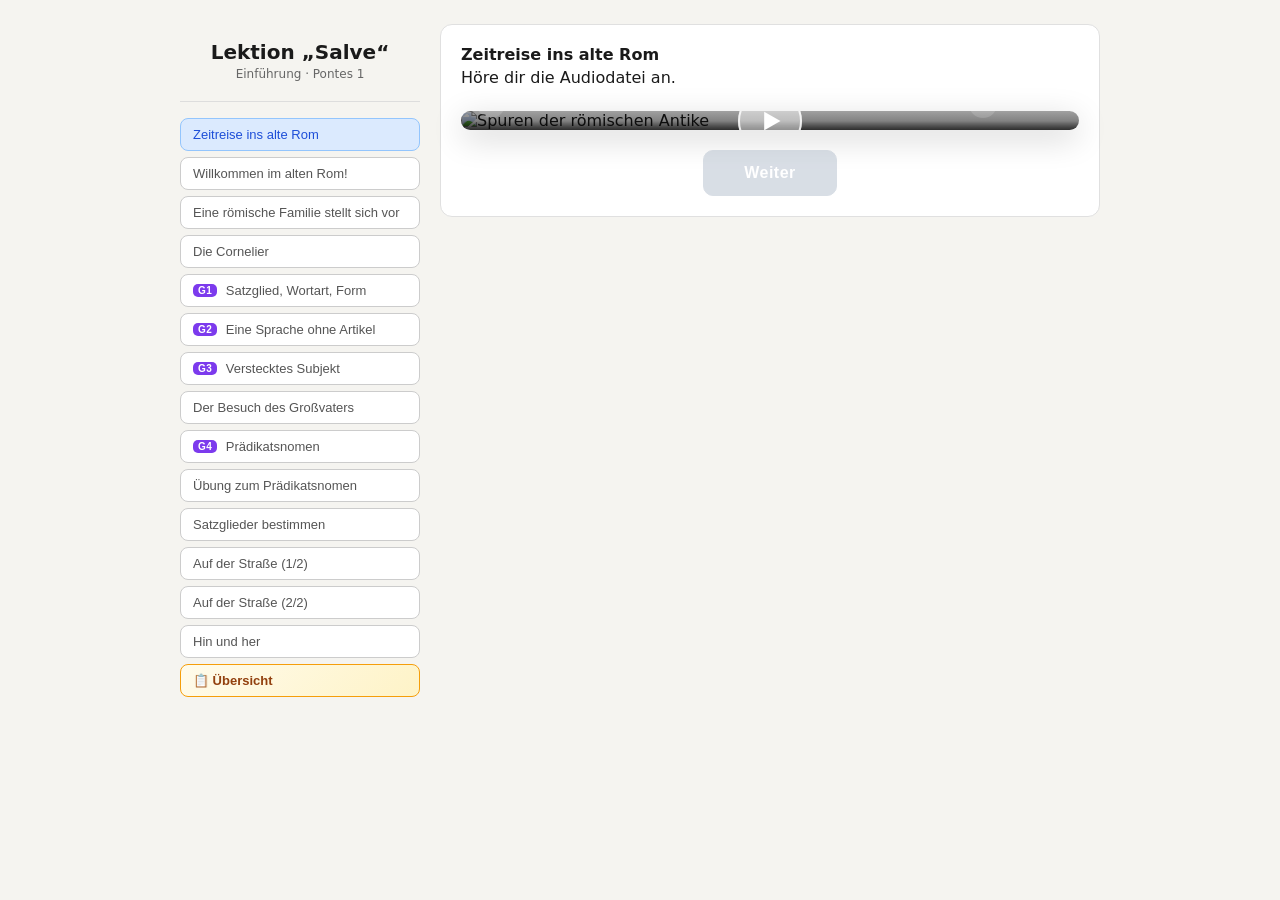
==== salve.html @ 7b096ce6 "Add files via upload" ====
<!doctype html>
<html lang="de">
  <head>
    <meta charset="utf-8" />
    <meta content="width=device-width, initial-scale=1.0" name="viewport" />
    <title>Salve — Einführung · Pontes 1</title>
    <link href="salve.css" rel="stylesheet" />
  </head>
  <body>
    <!-- Solution Popover -->
    <div class="is-0ab481" id="solution-popover">
      <span id="solution-popover-text"></span>
      <div class="is-3caed4"></div>
    </div>

    <div class="app">
      <div class="sidebar">
        <div class="sidebar-header">
          <h1>Lektion „Salve“</h1>
          <p>Einführung · Pontes 1</p>
        </div>
        <div class="nav">
          <button class="nav-btn active" id="nav-s1">
            Zeitreise ins alte Rom
          </button>
          <button class="nav-btn" id="nav-s2">Willkommen im alten Rom!</button>
          <button class="nav-btn" id="nav-s3">
            Eine römische Familie stellt sich vor
          </button>
          <button class="nav-btn" id="nav-s4">Die Cornelier</button>
          <button class="nav-btn" id="nav-s5">
            <span class="grammar-badge">G1</span> Satzglied, Wortart, Form
          </button>
          <button class="nav-btn" id="nav-s6">
            <span class="grammar-badge">G2</span> Eine Sprache ohne Artikel
          </button>
          <button class="nav-btn" id="nav-s7">
            <span class="grammar-badge">G3</span> Verstecktes Subjekt
          </button>
          <button class="nav-btn" id="nav-s8">Der Besuch des Großvaters</button>
          <button class="nav-btn" id="nav-s9">
            <span class="grammar-badge">G4</span> Prädikatsnomen
          </button>
          <button class="nav-btn" id="nav-s10">Übung zum Prädikatsnomen</button>
          <button class="nav-btn" id="nav-s11">Satzglieder bestimmen</button>
          <button class="nav-btn" id="nav-s12">Auf der Straße (1/2)</button>
          <button class="nav-btn" id="nav-s13">Auf der Straße (2/2)</button>
          <button class="nav-btn" id="nav-s14">Hin und her</button>
          <button class="nav-btn nav-btn-uebersicht" id="nav-s15">📋 Übersicht</button>
        </div>
      </div>

      <div class="main-content">
        <!-- S1: Zeitreise ins alte Rom -->
        <div class="section active" id="s1">
          <div class="task">
            <div class="task-title">Zeitreise ins alte Rom</div>
            <p class="task-instruction">Höre dir die Audiodatei an.</p>

            <!-- Hidden Audio Element -->
            <audio id="audio-s1">
              <source src="Zeitreise-ins-alte-Rom.mp3" type="audio/mpeg" />
            </audio>

            <!-- Bild mit eingebettetem Audio-Player -->
            <div
              class="s1-img-wrap"
              style="margin-bottom: 20px"
              onclick="toggleAudioS1(event)"
            >
              <img
                alt="Spuren der römischen Antike"
                src="Spuren-der-römischen-Antike.jpg"
                class="s1-img"
              />
              <!-- Centered pulsing play button -->
              <div class="s1-center-btn-wrap" id="s1-center-btn-wrap">
                <div class="s1-pulse-ring"></div>
                <div class="s1-pulse-ring s1-pulse-delay"></div>
                <button
                  class="s1-center-play-btn"
                  id="audio-play-btn-s1"
                  onclick="toggleAudioS1(event)"
                  aria-label="Abspielen"
                >
                  <svg
                    id="icon-play-s1"
                    viewBox="0 0 24 24"
                    width="28"
                    height="28"
                    fill="white"
                  >
                    <polygon points="7,4 21,12 7,20" />
                  </svg>
                  <svg
                    id="icon-pause-s1"
                    viewBox="0 0 24 24"
                    width="28"
                    height="28"
                    fill="white"
                    style="display: none"
                  >
                    <rect x="5" y="4" width="4" height="16" rx="1" />
                    <rect x="15" y="4" width="4" height="16" rx="1" />
                  </svg>
                </button>
              </div>

              <!-- Bottom progress bar (always visible) -->
              <div class="s1-overlay-player" id="audio-player-s1">
                <!-- Play/Pause -->
                <button
                  class="s1-bar-btn"
                  onclick="toggleAudioS1(event)"
                  aria-label="Play/Pause"
                >
                  <svg
                    id="icon-play-bar"
                    viewBox="0 0 24 24"
                    width="16"
                    height="16"
                    fill="white"
                  >
                    <polygon points="6,4 20,12 6,20" />
                  </svg>
                  <svg
                    id="icon-pause-bar"
                    viewBox="0 0 24 24"
                    width="16"
                    height="16"
                    fill="white"
                    style="display: none"
                  >
                    <rect x="5" y="4" width="4" height="16" rx="1" />
                    <rect x="15" y="4" width="4" height="16" rx="1" />
                  </svg>
                </button>

                <!-- Fortschrittsbalken -->
                <div
                  class="s1-progress-wrap"
                  id="audio-progress-wrap-s1"
                  onclick="seekAudioS1(event)"
                >
                  <div class="s1-progress-bar" id="audio-progress-s1"></div>
                </div>
                <div class="s1-time" id="audio-time-s1">0:00 / 0:00</div>

                <!-- Lautstärke -->
                <div class="s1-vol-wrap">
                  <button
                    class="s1-bar-btn"
                    id="s1-vol-btn"
                    onclick="s1ToggleMute(event)"
                    aria-label="Lautstärke"
                  >
                    <svg
                      id="icon-vol"
                      viewBox="0 0 24 24"
                      width="16"
                      height="16"
                      fill="white"
                    >
                      <path
                        d="M3 9v6h4l5 5V4L7 9H3zm13.5 3A4.5 4.5 0 0 0 14 7.97v8.05c1.48-.73 2.5-2.25 2.5-4.02z"
                      />
                    </svg>
                    <svg
                      id="icon-mute"
                      viewBox="0 0 24 24"
                      width="16"
                      height="16"
                      fill="white"
                      style="display: none"
                    >
                      <path
                        d="M16.5 12A4.5 4.5 0 0 0 14 7.97v2.21l2.45 2.45c.03-.2.05-.41.05-.63zm2.5 0c0 .94-.2 1.82-.54 2.64l1.51 1.51A8.796 8.796 0 0 0 21 12c0-4.28-3-7.86-7-8.77v2.06c2.89.86 5 3.54 5 6.71zM4.27 3L3 4.27 7.73 9H3v6h4l5 5v-6.73l4.25 4.25c-.67.52-1.42.93-2.25 1.18v2.06A8.99 8.99 0 0 0 17.73 18l1.73 1.73L21 18.46 4.54 2 4.27 3zM12 4L9.91 6.09 12 8.18V4z"
                      />
                    </svg>
                  </button>
                  <input
                    class="s1-vol-slider"
                    id="s1-vol-slider"
                    type="range"
                    min="0"
                    max="1"
                    step="0.05"
                    value="1"
                    oninput="s1SetVolume(event)"
                    onclick="event.stopPropagation()"
                  />
                </div>
              </div>
            </div>

            <!-- Weiter-Button (erscheint erst in den letzten 2 Sekunden) -->
            <div class="s1-weiter-center" id="s1-weiter-wrap">
              <button
                class="btn-check btn-weiter btn-weiter-inactive"
                id="btn-s1-weiter"
                onclick="markS1Weiter()"
                disabled
              >
                Weiter
              </button>
            </div>
          </div>
        </div>

        <!-- S2: Willkommen im alten Rom! -->
        <div class="section" id="s2">
          <div class="task">
            <div class="task-title">Willkommen im alten Rom!</div>
            <p class="task-instruction">
              Stelle Vermutungen an, welche Gegenstände die Römer anstelle der
              folgenden modernen Gegenstände verwendeten.
            </p>

            <!-- Word Pool -->
            <div class="s2-pool" id="s2-pool">
              <div class="s15-chip" draggable="true" id="s2-chip-5">
                Sonnenuhr
              </div>
              <div class="s15-chip" draggable="true" id="s2-chip-9">
                Wachstafel, Buchrolle
              </div>
              <div class="s15-chip" draggable="true" id="s2-chip-3">Besen</div>
              <div class="s15-chip" draggable="true" id="s2-chip-7">
                Ball, Nüsse
              </div>
              <div class="s15-chip" draggable="true" id="s2-chip-1">
                Bottich, Waschbrett
              </div>
              <div class="s15-chip" draggable="true" id="s2-chip-10">
                Offenes Feuer
              </div>
              <div class="s15-chip" draggable="true" id="s2-chip-4">
                Kerze, Öllampe
              </div>
              <div class="s15-chip" draggable="true" id="s2-chip-6">
                Kutsche
              </div>
              <div class="s15-chip" draggable="true" id="s2-chip-2">
                Griffel, Schreibfeder
              </div>
              <div class="s15-chip" draggable="true" id="s2-chip-8">
                Kohlebecken
              </div>
            </div>

            <!-- Image Grid -->
            <div class="s2-grid">
              <div class="s2-card">
                <img
                  src="waschmaschine.jpg"
                  alt="Waschmaschine"
                  class="s2-img"
                />
                <div
                  class="s15-slot s2-slot"
                  id="s2-slot-1"
                  data-correct="1"
                ></div>
              </div>

              <div class="s2-card">
                <img
                  src="kugelschreibe.jpg"
                  alt="Kugelschreiber"
                  class="s2-img"
                />
                <div
                  class="s15-slot s2-slot"
                  id="s2-slot-2"
                  data-correct="2"
                ></div>
              </div>

              <div class="s2-card">
                <img src="staubsauger.jpg" alt="Staubsauger" class="s2-img" />
                <div
                  class="s15-slot s2-slot"
                  id="s2-slot-3"
                  data-correct="3"
                ></div>
              </div>

              <div class="s2-card">
                <img src="gluehbirne.jpg" alt="Glühbirne" class="s2-img" />
                <div
                  class="s15-slot s2-slot"
                  id="s2-slot-4"
                  data-correct="4"
                ></div>
              </div>

              <div class="s2-card">
                <img src="uhr.jpg" alt="Uhr" class="s2-img" />
                <div
                  class="s15-slot s2-slot"
                  id="s2-slot-5"
                  data-correct="5"
                ></div>
              </div>

              <div class="s2-card">
                <img src="auto.jpg" alt="Auto" class="s2-img" />
                <div
                  class="s15-slot s2-slot"
                  id="s2-slot-6"
                  data-correct="6"
                ></div>
              </div>

              <div class="s2-card">
                <img src="spielkonsole.jpg" alt="Spielkonsole" class="s2-img" />
                <div
                  class="s15-slot s2-slot"
                  id="s2-slot-7"
                  data-correct="7"
                ></div>
              </div>

              <div class="s2-card">
                <img src="heizung.jpg" alt="Heizung" class="s2-img" />
                <div
                  class="s15-slot s2-slot"
                  id="s2-slot-8"
                  data-correct="8"
                ></div>
              </div>

              <div class="s2-card">
                <img src="buch.jpg" alt="Buch" class="s2-img" />
                <div
                  class="s15-slot s2-slot"
                  id="s2-slot-9"
                  data-correct="9"
                ></div>
              </div>

              <div class="s2-card">
                <img src="herd.jpg" alt="Herd" class="s2-img" />
                <div
                  class="s15-slot s2-slot"
                  id="s2-slot-10"
                  data-correct="10"
                ></div>
              </div>
            </div>
            <!-- /s2-grid -->

            <div
              style="
                display: flex;
                align-items: center;
                gap: 14px;
                flex-wrap: wrap;
              "
            >
              <button
                class="btn-check btn-primary"
                id="btn-s2"
                onclick="checkS2()"
              >
                Überprüfen
              </button>
              <div class="attempts" id="att-s2">Versuche: 0 / 3</div>
            </div>

            <div class="feedback" id="fb-s2"></div>
            <div class="s1-weiter-center" style="margin-top: 16px">
              <button
                class="btn-check btn-weiter is-9c7663"
                id="weiter-s2"
                onclick="weiterTo('s3')"
              >
                Weiter
              </button>
            </div>
          </div>
        </div>

        <!-- S3: Eine römische Familie stellt sich vor -->
        <div class="section" id="s3">
          <div class="task">
            <div class="task-title">Eine römische Familie stellt sich vor</div>

            <p class="task-instruction">Lies dir den Text durch.</p>

            <div class="painting-wrap" style="margin-bottom: 20px">
              <img
                src="eine-roemische-familie-stellt-sich-vor.png"
                alt="Eine römische Familie stellt sich vor"
                style="width: 100%; display: block"
              />
            </div>

            <p class="task-instruction">
              Hier siehst du eine Familie der römischen Oberschicht, die um 100
              nach Christus mitten in Rom lebt. Sie gehört zu den Corneliern,
              einer bekannten römischen Sippe.
            </p>
            <p class="task-instruction">
              Der Hausherr und Vater ist Rechtsanwalt und vertritt seine
              Klienten vor Gericht. Bezahlt wird er für diese Tätigkeit nicht.
              Die Familie lebt von den Erträgen ihres Landguts außerhalb Roms.
            </p>
            <p class="task-instruction">
              Die Mutter führt den Haushalt. Sie erzieht die beiden Kinder,
              Aulus und Cornelia, teilt die Sklaven zur Arbeit ein und
              beaufsichtigt sie. Aulus und Cornelia gehen in die Schule. In
              ihrer Freizeit spielen sie gern mit ihrem Hündchen.
            </p>
            <p class="task-instruction">
              Freie Römer trugen meist drei Namen: Den Vornamen (lat.:
              <em>praenōmen</em>, z. B. <em>Quīntus</em>), den Familiennamen
              (lat.: <em>nōmen gentīle</em>, z. B. <em>Cornēlius</em>) und einen
              Beinamen (lat.: <em>cōgnōmen</em>, z. B. <em>Prīscus</em>).
            </p>
            <p class="task-instruction">
              Freie Frauen trugen den Familiennamen ihres Vaters; Sklaven
              erhielten von ihrem Herrn einen Rufnamen.
            </p>

            <div class="s1-weiter-center" style="margin-top: 20px">
              <button
                class="btn-check btn-weiter"
                id="btn-s3-weiter"
                onclick="markS3Weiter()"
              >
                Gelesen
              </button>
            </div>
          </div>
        </div>

        <!-- S4: Die Cornelier -->
        <div class="section" id="s4">
          <div class="task">
            <div class="task-title">Die Cornelier</div>

            <p class="task-instruction">
              Erschließe, was die Wörter bedeuten könnten. Schreibe in die
              Lücken.
            </p>

            <!-- Bild mit positionierten Inputs -->
            <div class="s4-img-wrap" id="s4-img-wrap">
              <img
                src="eine-roemische-familie-stellt-sich-vor-2.png"
                alt="Die Cornelier"
                class="s4-img"
                id="s4-img"
                draggable="false"
              />

              <!-- pater – Quintus Cornélius Priscus, oben Mitte -->
              <div class="s4-pin" style="left: 34%; top: 4%">
                <div class="s4-pin-label">pater</div>
                <input
                  autocomplete="off"
                  class="s4-input"
                  id="s4-in-pater"
                  type="text"
                  placeholder=""
                  data-answers="der Vater,Vater"
                />
              </div>

              <!-- avus – Públius Cornélius Firmus, oben links -->
              <div class="s4-pin" style="left: 10.5%; top: 6%">
                <div class="s4-pin-label">avus</div>
                <input
                  autocomplete="off"
                  class="s4-input"
                  id="s4-in-avus"
                  type="text"
                  placeholder=""
                  data-answers="der Großvater,Großvater,der Opa,Opa"
                />
              </div>

              <!-- māter – Valeria, oben Mitte-rechts -->
              <div class="s4-pin" style="left: 59%; top: 10%">
                <div class="s4-pin-label">māter</div>
                <input
                  autocomplete="off"
                  class="s4-input"
                  id="s4-in-mater"
                  type="text"
                  placeholder=""
                  data-answers="die Mutter,Mutter"
                />
              </div>

              <!-- servus – Lycus, oben rechts -->
              <div class="s4-pin" style="left: 90%; top: 6%">
                <div class="s4-pin-label">servus</div>
                <input
                  autocomplete="off"
                  class="s4-input"
                  id="s4-in-servus"
                  type="text"
                  placeholder=""
                  data-answers="der Sklave,Sklave"
                />
              </div>

              <!-- serva – Délia, rechts Mitte -->
              <div class="s4-pin" style="left: 85%; top: 77%">
                <div class="s4-pin-label">serva</div>
                <input
                  autocomplete="off"
                  class="s4-input"
                  id="s4-in-serva"
                  type="text"
                  placeholder=""
                  data-answers="die Sklavin,Sklavin"
                />
              </div>

              <!-- filius – Aulus Cornélius Faustus, unten links -->
              <div class="s4-pin" style="left: 21%; top: 68%">
                <div class="s4-pin-label">filius</div>
                <input
                  autocomplete="off"
                  class="s4-input"
                  id="s4-in-filius"
                  type="text"
                  placeholder=""
                  data-answers="der Sohn,Sohn"
                />
              </div>

              <!-- catella – Issa, unten Mitte -->
              <div class="s4-pin" style="left: 49%; top: 64%">
                <div class="s4-pin-label">catella</div>
                <input
                  autocomplete="off"
                  class="s4-input"
                  id="s4-in-catella"
                  type="text"
                  placeholder=""
                  data-answers="das Hündchen,Hündchen,die Hündin,Hündin,der Hund,Hund,das Hund"
                />
              </div>

              <!-- filia – Cornélia, unten rechts -->
              <div class="s4-pin" style="left: 71%; top: 60%">
                <div class="s4-pin-label">filia</div>
                <input
                  autocomplete="off"
                  class="s4-input"
                  id="s4-in-filia"
                  type="text"
                  placeholder=""
                  data-answers="die Tochter,Tochter"
                />
              </div>
            </div>
            <!-- /s4-img-wrap -->

            <div
              style="
                margin-top: 14px;
                display: flex;
                align-items: center;
                gap: 14px;
                flex-wrap: wrap;
              "
            >
              <button
                class="btn-check btn-primary"
                id="btn-s4"
                onclick="checkS4()"
              >
                Überprüfen
              </button>
              <div class="attempts" id="att-s4">Versuche: 0 / 3</div>
            </div>
            <div class="feedback" id="fb-s4"></div>
            <div class="s1-weiter-center" style="margin-top: 16px">
              <button
                class="btn-check btn-weiter is-9c7663"
                id="weiter-s4"
                onclick="weiterTo('s5')"
              >
                Weiter
              </button>
            </div>
          </div>
        </div>

        <!-- S5: G1 Satzglied, Wortart, Form -->
        <div class="section" id="s5">
          <div class="task">
            <div class="task-title">
              <span class="grammar-badge">G1</span> Satzglied, Wortart, Form
            </div>

            <p class="task-instruction">Sieh dir das Grammatikvideo an.</p>

            <video
              id="video-s5"
              class="s5-video"
              controls
              controlsList="nodownload"
            >
              <source src="G1-Satzglied-Wortart-Form.mp4" type="video/mp4" />
              Dein Browser unterstützt dieses Videoformat nicht.
            </video>

            <div class="s1-weiter-center" style="margin-top: 20px">
              <button
                class="btn-check btn-weiter btn-weiter-inactive"
                id="btn-s5-weiter"
                onclick="markS5Weiter()"
                disabled
              >
                Weiter
              </button>
            </div>
          </div>
        </div>

        <!-- S6: G2 Eine Sprache ohne Artikel -->
        <div class="section" id="s6">
          <div class="task">
            <div class="task-title">
              <span class="grammar-badge">G2</span> Eine Sprache ohne Artikel
            </div>

            <p class="task-instruction">Lies dir die Grammatikregel durch.</p>

            <!-- Grammatikregel-Box -->
            <div class="s6-rule-box">
              <div class="s6-rule-examples">
                <p>
                  <em>Issa catella est.</em> –
                  <em
                    >Issa ist <strong><u>ein</u></strong> Hündchen.</em
                  >
                </p>
                <p>
                  <em>Catella currit.</em> –
                  <em
                    ><strong><u>Das</u></strong> Hündchen läuft.</em
                  >
                </p>
              </div>
              <div class="s6-rule-rule">
                <span class="s6-rule-badge">R</span>
                <p>
                  Die lateinische Sprache hat <strong>keine Artikel</strong>. In
                  der Regel erkennst du am Zusammenhang, ob du bei der
                  Übersetzung einen bestimmten Artikel (der, die, das) oder
                  einen unbestimmten Artikel (ein, eine, ein) benutzen musst.
                </p>
              </div>
            </div>

            <div class="s1-weiter-center" style="margin-top: 20px">
              <button
                class="btn-check btn-weiter"
                id="btn-s6-weiter"
                onclick="markS6Weiter()"
              >
                Gelesen
              </button>
            </div>
          </div>
        </div>

        <!-- S7: G3 Verstecktes Subjekt -->
        <div class="section" id="s7">
          <div class="task">
            <div class="task-title">
              <span class="grammar-badge">G3</span> Verstecktes Subjekt
            </div>

            <p class="task-instruction">Lies dir die Grammatikregel durch.</p>

            <div class="s6-rule-box">
              <div class="s6-rule-examples">
                <p>
                  <em
                    >Hic Cornēlia est. Canta<strong><u>t</u></strong
                    >.</em
                  >
                  –
                  <em
                    >Hier ist Cornelia.
                    <strong style="color: #dc2626">Sie</strong> singt.</em
                  >
                </p>
                <p>
                  <em
                    >Publius avus est. Veni<strong><u>t</u></strong
                    >.</em
                  >
                  –
                  <em
                    >Publius ist der Großvater.
                    <strong style="color: #dc2626">Er</strong> kommt.</em
                  >
                </p>
              </div>
              <div class="s6-rule-rule">
                <span class="s6-rule-badge">R</span>
                <p>
                  Das Subjekt des ersten Satzes <em>(Cornēlia)</em> gilt auch
                  für den zweiten, wenn kein neues Subjekt vorkommt: Es ist im
                  Prädikat <strong>„versteckt"</strong>. Im Deutschen verwendet
                  man in solchen Fällen ein Personalpronomen (z. B. er/sie/es).
                </p>
              </div>
            </div>

            <div class="s1-weiter-center" style="margin-top: 20px">
              <button
                class="btn-check btn-weiter"
                id="btn-s7-weiter"
                onclick="markS7Weiter()"
              >
                Gelesen
              </button>
            </div>
          </div>
        </div>

        <!-- S8: Der Besuch des Großvaters -->
        <div class="section" id="s8">
          <div class="task">
            <div class="task-title">Der Besuch des Großvaters</div>
            <p class="task-instruction">
              Übersetze die Angaben zu den Bildern. Falls nötig, kannst du
              einzelne Vokabeln im Vokabelverzeichnis nachschauen.
            </p>

            <!-- Szene 1 -->
            <div class="s6-row">
              <img src="szene1.png" alt="Szene 1" class="s6-img" />
              <div class="s6-right">
                <p class="s6-latin">Hic pater est. Pater dominus est.</p>
                <input
                  autocomplete="off"
                  class="s6-input"
                  id="s6-in-1"
                  type="text"
                  placeholder="Übersetzung …"
                  data-answers="Hier ist der Vater. Der Vater ist der Herr.,Hier ist der Vater. Der Vater ist der Hausherr.,Hier ist der Vater. Der Vater ist ein Herr.,Hier ist der Vater. Der Vater ist ein Hausherr.,Hier ist der Vater. Der Vater ist Herr.,Hier ist der Vater. Der Vater ist Hausherr."
                />
              </div>
            </div>

            <!-- Szene 2 -->
            <div class="s6-row">
              <img src="szene2.png" alt="Szene 2" class="s6-img" />
              <div class="s6-right">
                <p class="s6-latin">
                  Hic servus est. Servus clamat: „Avus venit!"
                </p>
                <input
                  autocomplete="off"
                  class="s6-input"
                  id="s6-in-2"
                  type="text"
                  placeholder="Übersetzung …"
                  data-answers="Hier ist der Sklave. Der Sklave ruft: Großvater kommt!,Hier ist der Sklave. Der Sklave ruft: Der Großvater kommt!,Hier ist ein Sklave. Der Sklave ruft: Großvater kommt!,Hier ist ein Sklave. Der Sklave ruft: Der Großvater kommt!"
                />
              </div>
            </div>

            <!-- Szene 3 -->
            <div class="s6-row">
              <img src="szene3.png" alt="Szene 3" class="s6-img" />
              <div class="s6-right">
                <p class="s6-latin">
                  Hic mater est. Mater domina est. Hic serva est. Laborat.
                </p>
                <input
                  autocomplete="off"
                  class="s6-input"
                  id="s6-in-3"
                  type="text"
                  placeholder="Übersetzung …"
                  data-answers="Hier ist die Mutter. Die Mutter ist die Herrin. Hier ist die Sklavin. Sie arbeitet.,Hier ist die Mutter. Die Mutter ist eine Herrin. Hier ist die Sklavin. Sie arbeitet.,Hier ist die Mutter. Die Mutter ist Herrin. Hier ist die Sklavin. Sie arbeitet.,Hier ist die Mutter. Die Mutter ist Hausherrin. Hier ist die Sklavin. Sie arbeitet.,Hier ist die Mutter. Die Mutter ist eine Hausherrin. Hier ist die Sklavin. Sie arbeitet.,Hier ist die Mutter. Die Mutter ist Hausherrin. Hier ist die Sklavin. Sie arbeitet."
                />
              </div>
            </div>

            <!-- Szene 4 -->
            <div class="s6-row">
              <img src="szene4.png" alt="Szene 4" class="s6-img" />
              <div class="s6-right">
                <p class="s6-latin">Hic Aulus est. Aulus filius est. Ludit.</p>
                <input
                  autocomplete="off"
                  class="s6-input"
                  id="s6-in-4"
                  type="text"
                  placeholder="Übersetzung …"
                  data-answers="Hier ist Aulus. Aulus ist der Sohn. Er spielt."
                />
              </div>
            </div>

            <!-- Szene 5 -->
            <div class="s6-row">
              <img src="szene5.png" alt="Szene 5" class="s6-img" />
              <div class="s6-right">
                <p class="s6-latin">
                  Hic Cornelia est. Cornelia filia est. Cantat et gaudet.
                </p>
                <input
                  autocomplete="off"
                  class="s6-input"
                  id="s6-in-5"
                  type="text"
                  placeholder="Übersetzung …"
                  data-answers="Hier ist Cornelia. Cornelia ist die Tochter. Sie singt und freut sich."
                />
              </div>
            </div>

            <!-- Szene 6 -->
            <div class="s6-row">
              <img src="szene6.png" alt="Szene 6" class="s6-img" />
              <div class="s6-right">
                <p class="s6-latin">Hic Issa est. Issa catella est. Currit.</p>
                <input
                  autocomplete="off"
                  class="s6-input"
                  id="s6-in-6"
                  type="text"
                  placeholder="Übersetzung …"
                  data-answers="Hier ist Issa. Issa ist das Hündchen. Es läuft.,Hier ist Issa. Issa ist das Hündchen. Sie läuft.,Hier ist Issa. Issa ist ein Hündchen. Es läuft.,Hier ist Issa. Issa ist ein Hündchen. Sie läuft.,Hier ist Issa. Issa ist die Hündin. Sie läuft.,Hier ist Issa. Issa ist der Hund. Er läuft.,Hier ist Issa. Issa ist der Hund. Sie läuft.,Hier ist Issa. Issa ist ein Hund. Sie läuft.,Hier ist Issa. Issa ist ein Hund. Er läuft."
                />
              </div>
            </div>

            <div
              style="
                margin-top: 14px;
                display: flex;
                align-items: center;
                gap: 14px;
                flex-wrap: wrap;
              "
            >
              <button
                class="btn-check btn-primary"
                id="btn-s8"
                onclick="checkS8()"
              >
                Überprüfen
              </button>
              <div class="attempts" id="att-s8">Versuche: 0 / 3</div>
            </div>
            <div class="feedback" id="fb-s8"></div>
            <div class="s1-weiter-center" style="margin-top: 20px">
              <button
                class="btn-check btn-weiter is-9c7663"
                id="weiter-s8"
                onclick="weiterTo('s9')"
              >
                Weiter
              </button>
            </div>
          </div>
        </div>

        <!-- S9: G4 Prädikatsnomen -->
        <div class="section" id="s9">
          <div class="task">
            <div class="task-title">
              <span class="grammar-badge">G4</span> Prädikatsnomen
            </div>

            <p class="task-instruction">Lies dir die Grammatikregel durch.</p>

            <div class="s6-rule-box">
              <div class="s6-rule-examples">
                <p>
                  <em
                    >Issa
                    <strong style="color: #dc2626">catella</strong> est.</em
                  >
                  –
                  <em
                    >Issa ist
                    <strong style="color: #dc2626">ein Hündchen</strong>.</em
                  >
                </p>
                <p>
                  <em
                    >Pater
                    <strong style="color: #dc2626">dominus</strong> est.</em
                  >
                  –
                  <em
                    >Der Vater ist
                    <strong style="color: #dc2626">der Herr</strong>.</em
                  >
                </p>
                <p>
                  <em
                    >Aulus
                    <strong style="color: #dc2626">filius</strong> est.</em
                  >
                  –
                  <em
                    >Aulus ist
                    <strong style="color: #dc2626">der Sohn</strong>.</em
                  >
                </p>
              </div>
              <div class="s6-rule-rule">
                <span class="s6-rule-badge">R</span>
                <p>
                  Das Prädikat kann auch aus zwei Wörtern bestehen, einem
                  Substantiv <em>(catella)</em> und einem Verb <em>(est)</em>.
                  Das Wort <em>catella</em> nennt man in diesem Fall
                  <strong>Prädikatsnomen</strong>.
                </p>
              </div>
            </div>

            <div class="s1-weiter-center" style="margin-top: 20px">
              <button
                class="btn-check btn-weiter"
                id="btn-s9-weiter"
                onclick="markS9Weiter()"
              >
                Gelesen
              </button>
            </div>
          </div>
        </div>

        <!-- S10: Übung zum Prädikatsnomen -->
        <div class="section" id="s10">
          <div class="task">
            <div class="task-title">Übung zum Prädikatsnomen</div>
            <p class="task-instruction">
              Markiere in den folgenden Sätzen das Prädikatsnomen.
            </p>

            <!-- Picker -->
            <div class="s11-picker-wrap">
              <div class="s11-picker-label" id="s10-picker-label">
                Prädikatsnomen
              </div>
              <div class="s11-picker">
                <button
                  class="s11-circle active"
                  id="s10-m-praedikatsnomen"
                  title="Prädikatsnomen"
                  style="--c: #1d4ed8"
                ></button>
              </div>
            </div>

            <!-- Token Sentences -->
            <div class="mk-exercise" id="mk-s10">
              <div class="mk-sentence">
                <span class="mk-nr">1.</span>
                <div class="mk-tokens-row">
                  <span class="mk-token" data-id="1" data-correct="false"
                    >Publius</span
                  >
                  <span class="mk-token" data-id="2" data-correct="true"
                    >avus</span
                  >
                  <span class="mk-token" data-id="3" data-correct="false"
                    >est.</span
                  >
                  <span class="mk-token" data-id="4" data-correct="false"
                    >Venit.</span
                  >
                </div>
                <span class="mk-translation"
                  >Publius ist der Großvater. Er kommt.</span
                >
              </div>

              <div class="mk-sentence">
                <span class="mk-nr">2.</span>
                <div class="mk-tokens-row">
                  <span class="mk-token" data-id="5" data-correct="false"
                    >Delia</span
                  >
                  <span class="mk-token" data-id="6" data-correct="true"
                    >serva</span
                  >
                  <span class="mk-token" data-id="7" data-correct="false"
                    >est.</span
                  >
                  <span class="mk-token" data-id="8" data-correct="false"
                    >Laborat.</span
                  >
                </div>
                <span class="mk-translation"
                  >Delia ist die Sklavin. Sie arbeitet.</span
                >
              </div>

              <div class="mk-sentence">
                <span class="mk-nr">3.</span>
                <div class="mk-tokens-row">
                  <span class="mk-token" data-id="9" data-correct="false"
                    >Issa</span
                  >
                  <span class="mk-token" data-id="10" data-correct="true"
                    >catella</span
                  >
                  <span class="mk-token" data-id="11" data-correct="false"
                    >est.</span
                  >
                  <span class="mk-token" data-id="12" data-correct="false"
                    >Currit.</span
                  >
                </div>
                <span class="mk-translation"
                  >Issa ist das Hündchen. Es läuft.</span
                >
              </div>

              <div class="mk-sentence">
                <span class="mk-nr">4.</span>
                <div class="mk-tokens-row">
                  <span class="mk-token" data-id="13" data-correct="false"
                    >Aulus</span
                  >
                  <span class="mk-token" data-id="14" data-correct="true"
                    >filius</span
                  >
                  <span class="mk-token" data-id="15" data-correct="false"
                    >est.</span
                  >
                  <span class="mk-token" data-id="16" data-correct="false"
                    >Ludit.</span
                  >
                </div>
                <span class="mk-translation"
                  >Aulus ist der Sohn. Er spielt.</span
                >
              </div>

              <div class="mk-sentence">
                <span class="mk-nr">5.</span>
                <div class="mk-tokens-row">
                  <span class="mk-token" data-id="17" data-correct="false"
                    >Quintus</span
                  >
                  <span class="mk-token" data-id="18" data-correct="true"
                    >pater</span
                  >
                  <span class="mk-token" data-id="19" data-correct="false"
                    >est.</span
                  >
                </div>
                <span class="mk-translation">Quintus ist der Vater.</span>
              </div>
            </div>
            <!-- /mk-exercise -->

            <div
              style="
                display: flex;
                align-items: center;
                gap: 14px;
                flex-wrap: wrap;
                margin-top: 14px;
              "
            >
              <button
                class="btn-check btn-primary"
                id="btn-s10"
                onclick="checkS10()"
              >
                Überprüfen
              </button>
              <div class="attempts" id="att-s10">Versuche: 0 / 3</div>
            </div>
            <div class="feedback" id="fb-s10"></div>
            <div class="s1-weiter-center" style="margin-top: 12px">
              <button
                class="btn-check btn-weiter is-9c7663"
                id="weiter-s10"
                onclick="weiterTo('s11')"
              >
                Weiter
              </button>
            </div>
          </div>
        </div>

        <!-- S11: Satzglieder bestimmen -->
        <div class="section" id="s11">
          <div class="task">
            <div class="task-title">Satzglieder bestimmen</div>
            <p class="task-instruction">
              Bestimme in den folgenden Sätzen Subjekt, Prädikat und Prädikat
              mit verstecktem Subjekt.
            </p>

            <!-- Marker Selector -->
            <div class="s11-picker-wrap">
              <div class="s11-picker-label" id="s11-picker-label">Subjekt</div>
              <div class="s11-picker">
                <button
                  class="s11-circle active"
                  id="s11-m-subjekt"
                  data-marker="subjekt"
                  onclick="s11SelectMarker('subjekt')"
                  title="Subjekt"
                  style="--c: #22c55e"
                ></button>
                <button
                  class="s11-circle"
                  id="s11-m-praedikat"
                  data-marker="praedikat"
                  onclick="s11SelectMarker('praedikat')"
                  title="Prädikat"
                  style="--c: #facc15"
                ></button>
                <button
                  class="s11-circle"
                  id="s11-m-versteckt"
                  data-marker="versteckt"
                  onclick="s11SelectMarker('versteckt')"
                  title="Prädikat mit verstecktem Subjekt"
                  style="--c: #ec4899"
                ></button>
              </div>
            </div>

            <!-- Sentences -->
            <div class="mk-exercise" id="mk-s11">
              <div class="mk-sentence">
                <span class="mk-nr">1.</span>
                <div class="mk-tokens-row">
                  <span
                    class="mk-token s11-token"
                    data-id="1"
                    data-correct="subjekt"
                    >Syrus</span
                  >
                  <span
                    class="mk-token s11-token"
                    data-id="2"
                    data-correct="praedikat"
                    >servus est.</span
                  >
                </div>
                <span class="mk-translation">Syrus ist ein Sklave.</span>
              </div>

              <div class="mk-sentence">
                <span class="mk-nr">2.</span>
                <div class="mk-tokens-row">
                  <span
                    class="mk-token s11-token"
                    data-id="3"
                    data-correct="subjekt"
                    >Publius</span
                  >
                  <span
                    class="mk-token s11-token"
                    data-id="4"
                    data-correct="praedikat"
                    >avus est.</span
                  >
                </div>
                <span class="mk-translation">Publius ist der Großvater.</span>
              </div>

              <div class="mk-sentence">
                <span class="mk-nr">3.</span>
                <div class="mk-tokens-row">
                  <span
                    class="mk-token s11-token"
                    data-id="5"
                    data-correct="subjekt"
                    >Serva</span
                  >
                  <span
                    class="mk-token s11-token"
                    data-id="6"
                    data-correct="praedikat"
                    >laborat.</span
                  >
                </div>
                <span class="mk-translation">Die Sklavin arbeitet.</span>
              </div>

              <div class="mk-sentence">
                <span class="mk-nr">4.</span>
                <div class="mk-tokens-row">
                  <span
                    class="mk-token s11-token"
                    data-id="7"
                    data-correct="subjekt"
                    >Syrus</span
                  >
                  <span
                    class="mk-token s11-token"
                    data-id="8"
                    data-correct="praedikat"
                    >clamat:</span
                  >
                  <span
                    class="mk-token s11-token"
                    data-id="9"
                    data-correct="subjekt"
                    >„Avus</span
                  >
                  <span
                    class="mk-token s11-token"
                    data-id="10"
                    data-correct="praedikat"
                    >venit!"</span
                  >
                </div>
                <span class="mk-translation"
                  >Syrus ruft: „Der Großvater kommt!"</span
                >
              </div>

              <div class="mk-sentence">
                <span class="mk-nr">5.</span>
                <div class="mk-tokens-row">
                  <span
                    class="mk-token s11-token"
                    data-id="11"
                    data-correct="subjekt"
                    >Issa</span
                  >
                  <span
                    class="mk-token s11-token"
                    data-id="12"
                    data-correct="praedikat"
                    >catella est.</span
                  >
                  <span
                    class="mk-token s11-token"
                    data-id="13"
                    data-correct="versteckt"
                    >Currit.</span
                  >
                </div>
                <span class="mk-translation"
                  >Issa ist das Hündchen. Es läuft.</span
                >
              </div>
            </div>
            <!-- /mk-s11 -->

            <div
              style="
                display: flex;
                align-items: center;
                gap: 14px;
                flex-wrap: wrap;
                margin-top: 14px;
              "
            >
              <button
                class="btn-check btn-primary"
                id="btn-s11"
                onclick="checkS11()"
              >
                Überprüfen
              </button>
              <div class="attempts" id="att-s11">Versuche: 0 / 3</div>
            </div>
            <div class="feedback" id="fb-s11"></div>
            <div class="s1-weiter-center" style="margin-top: 12px">
              <button
                class="btn-check btn-weiter is-9c7663"
                id="weiter-s11"
                onclick="weiterTo('s12')"
              >
                Weiter
              </button>
            </div>
          </div>
        </div>

        <!-- S12: Auf der Straße (1/2) -->
        <div class="section" id="s12">
          <div class="task">
            <div class="task-title">Auf der Straße (1/2)</div>
            <p class="task-instruction">
              Ordne jedem Beispiel den passenden Grammatikbegriff zu.
            </p>

            <!-- Pool -->
            <div class="s2-pool" id="s12-pool">
              <div class="s15-chip" draggable="true" id="s12-chip-0">
                Prädikat
              </div>
              <div class="s15-chip" draggable="true" id="s12-chip-1">
                Artikel
              </div>
              <div class="s15-chip" draggable="true" id="s12-chip-2">
                Subjekt
              </div>
              <div class="s15-chip" draggable="true" id="s12-chip-3">
                Adverb
              </div>
              <div class="s15-chip" draggable="true" id="s12-chip-4">
                Prädikatsnomen
              </div>
              <div class="s15-chip" draggable="true" id="s12-chip-5">
                Pronomen
              </div>
            </div>

            <!-- Table -->
            <div class="s12-table">
              <div class="s12-table-head">
                <span>Beispiel</span>
                <span>Grammatikbegriff</span>
              </div>

              <div class="s12-table-row">
                <span class="s12-example">der, die, das</span>
                <div
                  class="s15-slot s12-slot"
                  id="s12-slot-0"
                  data-correct="1"
                ></div>
              </div>

              <div class="s12-table-row">
                <span class="s12-example"><u>Cornelia</u> singt.</span>
                <div
                  class="s15-slot s12-slot"
                  id="s12-slot-1"
                  data-correct="2"
                ></div>
              </div>

              <div class="s12-table-row">
                <span class="s12-example">Delia ist <u>eine Sklavin</u>.</span>
                <div
                  class="s15-slot s12-slot"
                  id="s12-slot-2"
                  data-correct="4"
                ></div>
              </div>

              <div class="s12-table-row">
                <span class="s12-example">er, sie, es</span>
                <div
                  class="s15-slot s12-slot"
                  id="s12-slot-3"
                  data-correct="5"
                ></div>
              </div>

              <div class="s12-table-row">
                <span class="s12-example">Aulus <u>ruft</u>.</span>
                <div
                  class="s15-slot s12-slot"
                  id="s12-slot-4"
                  data-correct="0"
                ></div>
              </div>

              <div class="s12-table-row">
                <span class="s12-example">hier, jetzt, heute</span>
                <div
                  class="s15-slot s12-slot"
                  id="s12-slot-5"
                  data-correct="3"
                ></div>
              </div>
            </div>
            <!-- /s12-table -->

            <div
              style="
                display: flex;
                align-items: center;
                gap: 14px;
                flex-wrap: wrap;
                margin-top: 14px;
              "
            >
              <button
                class="btn-check btn-primary"
                id="btn-s12"
                onclick="checkS12()"
              >
                Überprüfen
              </button>
              <div class="attempts" id="att-s12">Versuche: 0 / 3</div>
            </div>
            <div class="feedback" id="fb-s12"></div>
            <div class="s1-weiter-center" style="margin-top: 12px">
              <button
                class="btn-check btn-weiter is-9c7663"
                id="weiter-s12"
                onclick="weiterTo('s13')"
              >
                Weiter
              </button>
            </div>
          </div>
        </div>

        <!-- S13: Auf der Straße (2/2) -->
        <div class="section" id="s13">
          <div class="task">
            <div class="task-title">Auf der Straße (2/2)</div>
            <p class="task-instruction">
              Ordne die Begriffe den richtigen Kategorien zu: Wortart oder
              Satzglied.
            </p>

            <!-- Two circles -->
            <div class="circles-row">
              <div
                class="circle-btn cA"
                id="c13-A"
                onclick="s13SelectCircle('A')"
              >
                <div class="circle-label">Wortart</div>
              </div>
              <div
                class="circle-btn cB"
                id="c13-B"
                onclick="s13SelectCircle('B')"
              >
                <div class="circle-label">Satzglied</div>
              </div>
            </div>

            <!-- Items grid -->
            <div class="items-grid6" id="items13"></div>

            <div
              style="
                display: flex;
                align-items: center;
                gap: 14px;
                flex-wrap: wrap;
                margin-bottom: 8px;
              "
            >
              <button
                class="btn-check btn-primary"
                id="btn-s13"
                onclick="checkS13()"
              >
                Überprüfen
              </button>
              <div class="attempts" id="att-s13">Versuche: 0 / 3</div>
            </div>
            <div class="toggle-hint" id="hint-s13" style="display: none">
              💡 Klicke auf einen Kreis, um die zugehörigen Begriffe anzuzeigen.
            </div>
            <div class="feedback" id="fb-s13"></div>
            <div class="s1-weiter-center" style="margin-top: 12px">
              <button
                class="btn-check btn-weiter is-9c7663"
                id="weiter-s13"
                onclick="weiterTo('s14')"
              >
                Weiter
              </button>
            </div>
          </div>
        </div>

        <!-- S14: Hin und her -->
        <div class="section" id="s14">
          <div class="task">
            <div class="task-title">Hin und her</div>
            <p class="task-instruction">
              Ordne den Wörtern die richtige Wortart und das richtige Satzglied
              zu.
            </p>

            <!-- Gemeinsamer Pool -->
            <div class="s2-pool" id="s14-pool">
              <div class="s15-chip" draggable="true" id="s14-chip-sub1">
                Substantiv
              </div>
              <div class="s15-chip" draggable="true" id="s14-chip-sub2">
                Substantiv
              </div>
              <div class="s15-chip" draggable="true" id="s14-chip-sub3">
                Substantiv
              </div>
              <div class="s15-chip" draggable="true" id="s14-chip-verb1">
                Verb
              </div>
              <div class="s15-chip" draggable="true" id="s14-chip-verb2">
                Verb
              </div>
              <div class="s15-chip" draggable="true" id="s14-chip-verb3">
                Verb
              </div>
              <div class="s15-chip" draggable="true" id="s14-chip-subj1">
                Subjekt
              </div>
              <div class="s15-chip" draggable="true" id="s14-chip-subj2">
                Subjekt
              </div>
              <div class="s15-chip" draggable="true" id="s14-chip-pn">
                Prädikatsnomen
              </div>
              <div class="s15-chip" draggable="true" id="s14-chip-pred1">
                Prädikat
              </div>
              <div class="s15-chip" draggable="true" id="s14-chip-pred2">
                Prädikat
              </div>
              <div class="s15-chip" draggable="true" id="s14-chip-pvs">
                Prädikat mit verstecktem Subjekt
              </div>
            </div>

            <!-- Tabelle 1: Publius avus est. -->
            <div class="s14-table-wrap">
              <div class="s14-table">
                <div class="s14-col-header"></div>
                <div class="s14-col-header s14-word">Publius</div>
                <div class="s14-col-header s14-word">avus</div>
                <div class="s14-col-header s14-word">est.</div>
                <div class="s14-col-header s14-word">Venit.</div>

                <div class="s14-row-label">Wortart</div>
                <div
                  class="s15-slot s14-slot"
                  id="s14-s1-wa-publius"
                  data-correct="s14-chip-sub1"
                ></div>
                <div
                  class="s15-slot s14-slot"
                  id="s14-s1-wa-avus"
                  data-correct="s14-chip-sub2"
                ></div>
                <div
                  class="s15-slot s14-slot"
                  id="s14-s1-wa-est"
                  data-correct="s14-chip-verb1"
                ></div>
                <div
                  class="s15-slot s14-slot"
                  id="s14-s2-wa-venit"
                  data-correct="s14-chip-verb2"
                ></div>

                <div
                  class="s14-row-label"
                  style="
                    grid-row: span 2;
                    align-self: center;
                    border-bottom: none;
                  "
                >
                  Satzglied
                </div>
                <div
                  class="s15-slot s14-slot"
                  id="s14-s1-sg-publius"
                  data-correct="s14-chip-subj1"
                ></div>
                <div
                  class="s15-slot s14-slot"
                  id="s14-s1-sg-avus"
                  data-correct="s14-chip-pn"
                ></div>
                <div class="s14-empty-cell"></div>
                <div
                  class="s15-slot s14-slot"
                  id="s14-s2-sg-venit"
                  data-correct="s14-chip-pvs"
                  style="grid-row: span 2; align-self: center; min-height: 56px"
                ></div>
                <div class="s14-empty-cell" style="border-right: none"></div>
                <div
                  class="s15-slot s14-slot"
                  id="s14-s1-sg-pred"
                  data-correct="s14-chip-pred1"
                  style="grid-column: span 2"
                ></div>
              </div>
            </div>

            <!-- Tabelle 3: Servus laborat. -->
            <div class="s14-table-wrap">
              <div class="s14-table s14-table-2col">
                <div class="s14-col-header"></div>
                <div class="s14-col-header s14-word">Servus</div>
                <div class="s14-col-header s14-word">laborat.</div>

                <div class="s14-row-label">Wortart</div>
                <div
                  class="s15-slot s14-slot"
                  id="s14-s3-wa-servus"
                  data-correct="s14-chip-sub3"
                ></div>
                <div
                  class="s15-slot s14-slot"
                  id="s14-s3-wa-laborat"
                  data-correct="s14-chip-verb3"
                ></div>

                <div class="s14-row-label">Satzglied</div>
                <div
                  class="s15-slot s14-slot"
                  id="s14-s3-sg-servus"
                  data-correct="s14-chip-subj2"
                ></div>
                <div
                  class="s15-slot s14-slot"
                  id="s14-s3-sg-laborat"
                  data-correct="s14-chip-pred2"
                ></div>
              </div>
            </div>

            <div
              style="
                display: flex;
                align-items: center;
                gap: 14px;
                flex-wrap: wrap;
                margin-top: 14px;
              "
            >
              <button
                class="btn-check btn-primary"
                id="btn-s14"
                onclick="checkS14()"
              >
                Überprüfen
              </button>
              <div class="attempts" id="att-s14">Versuche: 0 / 3</div>
            </div>
            <div class="feedback" id="fb-s14"></div>
            <div class="s1-weiter-center" style="margin-top: 12px">
              <button
                class="btn-check btn-weiter is-9c7663"
                id="weiter-s14"
                onclick="showS15Overview()"
              >
                Weiter
              </button>
            </div>
          </div>
        </div>

        <!-- S15: Übersicht -->
        <div class="section" id="s15">
          <div class="task s15-overview-task">
            <!-- Konfetti-Canvas -->
            <canvas id="s15-confetti-canvas"></canvas>

            <!-- Medal Card -->
            <div class="s15-medal-card s15-medal-pending" id="s15-medal-card">
              <div class="s15-medal-wrap" id="s15-medal-wrap">
                <div class="s15-medal-rays" id="s15-medal-rays"></div>
                <div class="s15-medal-emoji" id="s15-medal-emoji">&#x270F;&#xFE0F;</div>
              </div>
              <div class="s15-score-label" id="s15-score-label">Löse erst alle Aufgaben.</div>
              <div class="s15-progress-track" id="s15-progress-track" style="display:none;">
                <div class="s15-progress-fill" id="s15-progress-fill"></div>
              </div>
              <div class="s15-score-sublabel" id="s15-score-sublabel">Dein Ergebnis erscheint, wenn du alle Aufgaben erledigt hast.</div>
            </div>


            <!-- Task Overview List -->
            <div class="s15-list-header">Aufgaben-Übersicht</div>
            <div class="s15-task-list" id="s15-task-list">
              <!-- Filled by JS -->
            </div>

            <!-- Next Lesson Button -->
            <div class="s15-next-wrap">
              <a class="s15-next-btn" href="#" id="s15-next-btn" onclick="alert('Hier kommt die URL zur nächsten Lektion.')">
                Zur nächsten Lektion →
              </a>
            </div>

          </div>
        </div>
      </div>
      <!-- /main-content -->
    </div>
    <!-- /app -->

    <script src="salve.js"></script>
  </body>
</html>
---- salve.css ----
* {
  box-sizing: border-box;
  margin: 0;
  padding: 0;
}
html {
  overflow-y: scroll;
}
body {
  font-family: system-ui, sans-serif;
  color: #1a1a1a;
  background: #f5f4f0;
  min-height: 100vh;
  padding: 24px 16px;
}
.app {
  max-width: 920px;
  margin: 0 auto;
  display: flex;
  gap: 20px;
  align-items: flex-start;
}
.sidebar {
  width: 240px;
  flex-shrink: 0;
  position: sticky;
  top: 24px;
}
.sidebar-header {
  text-align: center;
  padding: 16px 0 20px;
  border-bottom: 1px solid #ddd;
  margin-bottom: 16px;
}
.sidebar-header h1 {
  font-size: 20px;
  font-weight: 600;
  margin-bottom: 3px;
}
.sidebar-header p {
  font-size: 12px;
  color: #666;
}
.nav {
  display: flex;
  flex-direction: column;
  gap: 6px;
}
.nav-btn {
  padding: 8px 12px;
  border-radius: 8px;
  border: 1px solid #ccc;
  font-size: 13px;
  cursor: pointer;
  background: #fff;
  color: #555;
  transition: all 0.15s;
  position: relative;
  text-align: left;
  width: 100%;
}
.nav-btn:hover {
  background: #eee;
}
.nav-btn.active {
  background: #dbeafe;
  color: #1d4ed8;
  border-color: #93c5fd;
}
.nav-btn.done-ok {
  border-color: #16a34a;
}
.nav-btn.done-ok .badge {
  position: absolute;
  top: -7px;
  right: -7px;
  width: 16px;
  height: 16px;
  border-radius: 50%;
  background: #16a34a;
  display: flex;
  align-items: center;
  justify-content: center;
  font-size: 10px;
  color: #fff;
  font-weight: 700;
}
.nav-btn.done-fail {
  border-color: #e6b800;
}
.nav-btn.done-fail .badge {
  position: absolute;
  top: -7px;
  right: -7px;
  width: 16px;
  height: 16px;
  border-radius: 50%;
  background: #e6b800;
  display: flex;
  align-items: center;
  justify-content: center;
  font-size: 10px;
  color: #fff;
  font-weight: 700;
}
.nav-btn.done-pending {
  border-color: #2563eb;
}
.nav-btn.done-pending .badge {
  position: absolute;
  top: -7px;
  right: -7px;
  width: 16px;
  height: 16px;
  border-radius: 50%;
  background: #2563eb;
  display: flex;
  align-items: center;
  justify-content: center;
  font-size: 9px;
  color: #fff;
  font-weight: 700;
}
.main-content {
  flex: 1;
  min-width: 0;
}
.section {
  display: none;
}
.section.active {
  display: block;
}
.task {
  background: #fff;
  border: 1px solid #e0e0e0;
  border-radius: 12px;
  padding: 20px;
  margin-bottom: 16px;
}
.task-title {
  font-size: 16px;
  font-weight: 600;
  margin-bottom: 4px;
}
.task-sub {
  font-size: 13px;
  color: #666;
  margin-bottom: 14px;
}
.info-text {
  font-size: 15px;
  line-height: 1.75;
  color: #2a2a2a;
  margin-bottom: 20px;
}
.painting-wrap {
  border-radius: 10px;
  overflow: hidden;
  border: 1px solid #e0e0e0;
}
.painting-wrap img {
  width: 100%;
  display: block;
}
.painting-caption {
  font-size: 12px;
  color: #666;
  font-style: italic;
  padding: 8px 12px;
  background: #f5f4f0;
  border-top: 1px solid #e0e0e0;
}
.placeholder-task {
  background: #fff;
  border: 1px dashed #ccc;
  border-radius: 12px;
  padding: 40px 20px;
  text-align: center;
  color: #aaa;
  font-size: 14px;
}

.tipps-box {
  border: 2px dashed #93c5fd;
  border-radius: 10px;
  padding: 0 0 16px 0;
  margin-bottom: 20px;
  background: #fff;
}
.tipps-box-header {
  background: #dbeafe;
  color: #1d4ed8;
  font-size: 11px;
  font-weight: 700;
  letter-spacing: 0.1em;
  padding: 8px 16px;
  border-radius: 8px 8px 0 0;
  margin-bottom: 14px;
}
.tipps-box ul {
  list-style: disc;
  padding: 0 16px 0 32px;
  font-size: 14px;
  line-height: 2;
}
.tipps-box ul li .ref {
  font-size: 12px;
  color: #888;
  margin-left: 6px;
}
.tipps-intro {
  font-size: 14px;
  padding: 0 16px;
  margin-bottom: 10px;
  color: #333;
}
.task-instruction {
  margin-bottom: 24px;
}
.subtask {
  background: #fff;
  border: 1px solid #e0e0e0;
  border-radius: 12px;
  padding: 20px;
  margin-bottom: 16px;
}
.subtask-num {
  display: inline-block;
  background: #1d4ed8;
  color: #fff;
  font-size: 11px;
  font-weight: 700;
  border-radius: 4px;
  padding: 2px 7px;
  margin-bottom: 10px;
}
.subtask-title {
  font-size: 14px;
  font-weight: 600;
  margin-bottom: 8px;
}
.subtask-instruction {
  font-size: 14px;
  color: #444;
  line-height: 1.6;
  margin-bottom: 10px;
}
.beispiel-box {
  background: #f5f4f0;
  border-radius: 8px;
  padding: 8px 14px;
  font-size: 13px;
  color: #555;
  margin-bottom: 12px;
  line-height: 1.6;
}
.beispiel-box strong {
  color: #1a1a1a;
}
.verb-chips {
  display: flex;
  flex-wrap: wrap;
  gap: 8px;
  margin-bottom: 16px;
}
.verb-chip {
  padding: 5px 10px;
  border-radius: 4px;
  background: #f5f4f0;
  border: 1px solid #ccc;
  font-size: 13px;
  font-style: italic;
  color: #1a1a1a;
}
.t2a1-grid {
  display: flex;
  flex-direction: column;
  gap: 10px;
  margin-bottom: 16px;
}
.t2a1-row {
  display: grid;
  grid-template-columns: 130px 1fr 1fr;
  gap: 8px;
  align-items: center;
}
.t2a1-label {
  font-size: 13px;
  font-style: italic;
  color: #1a1a1a;
}
.t2a1-header {
  font-size: 11px;
  font-weight: 600;
  color: #666;
  text-align: center;
}
.t2a2-grid {
  display: flex;
  flex-direction: column;
  gap: 10px;
  margin-bottom: 16px;
}
.t2a2-row {
  display: grid;
  grid-template-columns: 140px 90px 1fr;
  gap: 8px;
  align-items: center;
}
.t2a2-form {
  font-size: 13px;
  font-style: italic;
}
/* ── Aufgabe 3: Kasus/Numerus Chips ── */
.t2a3-grid {
  display: flex;
  flex-direction: column;
  gap: 0;
  margin-bottom: 16px;
}
.t2a3-word-block {
  border: 1px solid #e0e0e0;
  border-radius: 10px;
  overflow: hidden;
  margin-bottom: 10px;
  background: #fff;
}
.t2a3-word-header {
  background: #e0e0e0;
  padding: 6px 14px;
  font-size: 12px;
  font-style: italic;
  font-weight: 700;
  color: #1a1a1a;
  border-bottom: 1px solid #e0e0e0;
}
.t2a3-rows-container {
  display: flex;
  flex-direction: row;
  align-items: stretch;
}
.t2a3-entry-row {
  display: flex;
  flex-direction: column;
  gap: 8px;
  padding: 10px 14px;
  flex: 1;
}
.t2a3-rows-container .t2a3-entry-row + .t2a3-entry-row {
  border-left: 2px solid #e0e0e0;
  background: #fafcff;
}
.t2a3-chips-row {
  display: flex;
  flex-wrap: nowrap;
  align-items: center;
  gap: 3px;
}
.t2a3-chips-group {
  display: flex;
  flex-wrap: nowrap;
  gap: 3px;
  align-items: center;
}
.t2a3-divider {
  width: 1px;
  height: 16px;
  background: #d0d0d0;
  margin: 0 3px;
  align-self: center;
  flex-shrink: 0;
}
.kasus-chip,
.num-chip {
  display: inline-flex;
  align-items: center;
  justify-content: center;
  padding: 2px 6px;
  border-radius: 4px;
  border: 1.5px solid #ccc;
  font-size: 11px;
  font-weight: 600;
  cursor: pointer;
  background: #f5f4f0;
  color: #444;
  transition: all 0.12s;
  user-select: none;
  line-height: 1.4;
  white-space: nowrap;
  flex-shrink: 0;
}
.kasus-chip:hover,
.num-chip:hover {
  border-color: #3b82f6;
  color: #1d4ed8;
  background: #eff6ff;
}
.kasus-chip.selected,
.num-chip.selected {
  background: #dbeafe;
  color: #1d4ed8;
  border-color: #3b82f6;
}
.kasus-chip.chip-ok,
.num-chip.chip-ok {
  background: #f0fdf4;
  color: #16a34a;
  border-color: #16a34a;
  cursor: default;
}
.kasus-chip.chip-wrong,
.num-chip.chip-wrong {
  background: #fffbe6;
  border-color: #e6b800;
  color: #7a5800;
}
.kasus-chip.chip-locked,
.num-chip.chip-locked {
  cursor: default;
  pointer-events: none;
  opacity: 0.6;
}
.t2a3-meaning-input {
  width: 100%;
  max-width: 262px;
  padding: 5px 8px;
  border-radius: 6px;
  border: 1px solid #ccc;
  font-size: 13px;
  background: #fff;
  color: #1a1a1a;
  outline: none;
  font-style: italic;
}
.t2a3-meaning-input:focus {
  border-color: #3b82f6;
}
.t2a3-meaning-input.ok {
  border: 2px solid #16a34a !important;
  background: #f0fdf4;
}
.t2a3-meaning-input.wrong {
  border: 2px solid #e6b800 !important;
  background: #fffbe6;
  cursor: pointer;
}
.t2a3-header {
  font-size: 11px;
  font-weight: 600;
  color: #666;
  text-align: center;
}
.t2-select {
  width: 100%;
  padding: 5px 8px;
  border-radius: 6px;
  border: 1px solid #ccc;
  font-size: 13px;
  background: #fff;
  color: #1a1a1a;
  outline: none;
}
.t2-select.ok {
  border: 2px solid #16a34a !important;
  background: #f0fdf4;
}
.t2-select.wrong {
  border: 2px solid #e6b800 !important;
  background: #fffbe6;
}
.t2-input {
  width: 100%;
  padding: 5px 8px;
  border-radius: 6px;
  border: 1px solid #ccc;
  font-size: 13px;
  background: #fff;
  color: #1a1a1a;
  outline: none;
  font-style: italic;
}
.t2-input:focus {
  border-color: #3b82f6;
}
.t2-input.ok {
  border: 2px solid #16a34a !important;
  background: #f0fdf4;
}
.t2-input.wrong {
  border: 2px solid #e6b800 !important;
  background: #fffbe6;
  cursor: pointer;
}
.btn-check {
  padding: 8px 20px;
  border-radius: 8px;
  border: 1px solid #ccc;
  font-size: 14px;
  cursor: pointer;
  background: #fff;
  color: #1a1a1a;
  transition: all 0.15s;
}
.btn-check:hover {
  background: #eee;
}
.btn-check:disabled {
  opacity: 0.4;
  cursor: not-allowed;
}
.btn-primary {
  background: #dbeafe;
  color: #1d4ed8;
  border-color: #93c5fd;
}
.btn-primary:hover:not(:disabled) {
  background: #bfdbfe;
}
.feedback {
  margin-top: 12px;
  padding: 10px 14px;
  border-radius: 8px;
  font-size: 13px;
  display: none;
}
.feedback.show {
  display: block;
}
.feedback.ok {
  background: #f0fdf4;
  color: #14532d;
  border-left: 3px solid #16a34a;
}
.feedback.warn {
  background: #fffbe6;
  color: #7a5800;
  border-left: 3px solid #e6b800;
}
.feedback.err {
  background: #fef2f2;
  color: #7f1d1d;
  border-left: 3px solid #dc2626;
}
.attempts {
  font-size: 12px;
  color: #666;
}
.toggle-hint {
  font-size: 11px;
  color: #888;
  font-style: italic;
  margin-top: 6px;
  display: none;
}
.nav-btn.done-ok {
  border-color: #16a34a;
}
.nav-btn.done-ok .badge {
  position: absolute;
  top: -7px;
  right: -7px;
  width: 16px;
  height: 16px;
  border-radius: 50%;
  background: #16a34a;
  display: flex;
  align-items: center;
  justify-content: center;
  font-size: 10px;
  color: #fff;
  font-weight: 700;
}
.nav-btn.done-fail {
  border-color: #e6b800;
}
.nav-btn.done-fail .badge {
  position: absolute;
  top: -7px;
  right: -7px;
  width: 16px;
  height: 16px;
  border-radius: 50%;
  background: #e6b800;
  display: flex;
  align-items: center;
  justify-content: center;
  font-size: 10px;
  color: #fff;
  font-weight: 700;
}
.nav-btn.done-pending {
  border-color: #2563eb;
}
.nav-btn.done-pending .badge {
  position: absolute;
  top: -7px;
  right: -7px;
  width: 16px;
  height: 16px;
  border-radius: 50%;
  background: #2563eb;
  display: flex;
  align-items: center;
  justify-content: center;
  font-size: 9px;
  color: #fff;
  font-weight: 700;
}

.praep-box {
  border: 2px dashed #93c5fd;
  border-radius: 10px;
  padding: 0 0 16px 0;
  margin-bottom: 20px;
  background: #fff;
}
.praep-box-header {
  background: #dbeafe;
  color: #1d4ed8;
  font-size: 11px;
  font-weight: 700;
  letter-spacing: 0.1em;
  padding: 8px 16px;
  border-radius: 8px 8px 0 0;
  margin-bottom: 14px;
}
.praep-latin-block {
  padding: 0 16px 12px 16px;
  border-bottom: 1px solid #e0e0e0;
  margin-bottom: 14px;
}
.praep-latin-title {
  font-size: 14px;
  font-weight: 700;
  color: #1d4ed8;
  margin-bottom: 8px;
}
.praep-latin-text {
  font-size: 13px;
  font-style: italic;
  line-height: 1.8;
  color: #1a1a1a;
}
.praep-latin-text .imp {
  font-weight: 700;
  text-decoration: underline;
}
.praep-tasks {
  padding: 0 16px;
  display: flex;
  flex-direction: column;
  gap: 14px;
}
.praep-task-row {
  display: flex;
  gap: 10px;
  align-items: flex-start;
}
.praep-task-num {
  font-size: 13px;
  font-weight: 700;
  color: #1d4ed8;
  flex-shrink: 0;
  margin-top: 2px;
}
.praep-task-text {
  font-size: 13px;
  color: #333;
  line-height: 1.6;
  flex: 1;
}
.praep-task-text em {
  font-style: normal;
  font-weight: 600;
}
.verb-pool-row {
  display: flex;
  flex-wrap: wrap;
  gap: 6px;
  margin-top: 8px;
  padding: 10px;
  background: #f5f4f0;
  border-radius: 8px;
}
.verb-pool-chip {
  padding: 4px 10px;
  border-radius: 4px;
  background: #fff;
  border: 1px solid #ccc;
  font-size: 12px;
  font-style: italic;
}
.praep-textarea {
  width: 100%;
  min-height: 70px;
  padding: 8px 10px;
  border-radius: 8px;
  border: 1px solid #ccc;
  font-size: 13px;
  background: #fff;
  color: #1a1a1a;
  resize: vertical;
  outline: none;
  font-family: system-ui, sans-serif;
  margin-top: 8px;
}
.praep-textarea:focus {
  border-color: #3b82f6;
}
.praep-textarea.ok {
  border: 2px solid #16a34a !important;
  background: #f0fdf4;
}
.grammar-hint-box {
  background: #fff;
  border: 1px solid #e0e0e0;
  border-radius: 12px;
  padding: 20px;
  margin-bottom: 16px;
}
.grammar-hint-title {
  font-size: 15px;
  font-weight: 600;
  margin-bottom: 6px;
}
.grammar-hint-sub {
  font-size: 13px;
  color: #555;
  margin-bottom: 16px;
  line-height: 1.6;
}
.grammar-hint-sub a {
  color: #1d4ed8;
  font-weight: 600;
}
.grammar-img {
  width: 100%;
  border-radius: 8px;
  border: 1px solid #e0e0e0;
  display: block;
  margin-bottom: 12px;
}
.t3a3-row {
  display: grid;
  grid-template-columns: 130px 80px 80px;
  gap: 8px;
  align-items: center;
}
.t3a3-header {
  font-size: 11px;
  font-weight: 600;
  color: #666;
  text-align: center;
}
.t3a3-form {
  font-size: 13px;
  font-style: italic;
}
.t3-imperfekt-tag {
  display: inline-block;
  background: #dbeafe;
  color: #1d4ed8;
  border-radius: 4px;
  font-size: 11px;
  font-weight: 700;
  padding: 1px 6px;
  margin-right: 4px;
}

.circles-row {
  display: flex;
  justify-content: center;
  gap: 20px;
  margin-bottom: 24px;
  flex-wrap: wrap;
}
.circle-btn {
  width: 140px;
  height: 140px;
  border-radius: 50%;
  display: flex;
  flex-direction: column;
  align-items: center;
  justify-content: center;
  cursor: pointer;
  border: 3px solid transparent;
  transition: box-shadow 0.15s;
  user-select: none;
}
.circle-btn:hover {
}
.circle-btn.active {
  box-shadow: 0 0 0 5px #3b82f6;
}
.circle-label {
  font-size: 13px;
  font-weight: 600;
  text-align: center;
  line-height: 1.4;
  pointer-events: none;
}
.cA {
  background: #a5f3fc;
  border-color: #0891b2;
}
.cA .circle-label {
  color: #164e63;
}
.cB {
  background: #b8d4f5;
  border-color: #1d4ed8;
}
.cB .circle-label {
  color: #1e3a5f;
}
.cC {
  background: #d5ccf5;
  border-color: #6d28d9;
}
.cC .circle-label {
  color: #3b0764;
}
.items-grid6 {
  display: flex;
  flex-wrap: wrap;
  gap: 8px;
  margin-bottom: 20px;
  justify-content: center;
}
.zeit-item {
  padding: 7px 14px;
  border-radius: 4px;
  border: 1.5px solid #ccc;
  font-size: 13px;
  font-style: italic;
  cursor: pointer;
  background: #f5f4f0;
  color: #1a1a1a;
  user-select: none;
  transition: all 0.15s;
}
.zeit-item.selected-item {
  outline: 2px solid #1d4ed8;
  outline-offset: 1px;
}
.zeit-item.color-A {
  background: #a5f3fc;
  border-color: #0891b2;
  color: #164e63;
}
.zeit-item.color-B {
  background: #b8d4f5;
  border-color: #1d4ed8;
  color: #1e3a5f;
}
.zeit-item.color-C {
  background: #d5ccf5;
  border-color: #6d28d9;
  color: #3b0764;
}
.zeit-item.ok {
  border: 2px solid #16a34a !important;
  background: #f0fdf4 !important;
  color: #14532d !important;
  cursor: default;
}
.zeit-item.wrong {
  border: 2px solid #e6b800 !important;
  background: #fffbe6 !important;
  color: #7a5800 !important;
  cursor: pointer;
}
/* locked state: keep circle-color bg, only border changes */
.zeit-item.locked-ok-A {
  background: #a5f3fc;
  color: #164e63;
  border: 2px solid #16a34a !important;
  cursor: default;
}
.zeit-item.locked-ok-B {
  background: #b8d4f5;
  color: #1e3a5f;
  border: 2px solid #16a34a !important;
  cursor: default;
}
.zeit-item.locked-ok-C {
  background: #d5ccf5;
  color: #3b0764;
  border: 2px solid #16a34a !important;
  cursor: default;
}
.zeit-item.locked-wrong-A {
  background: #a5f3fc;
  color: #164e63;
  border: 2px solid #e6b800 !important;
  cursor: pointer;
}
.zeit-item.locked-wrong-B {
  background: #b8d4f5;
  color: #1e3a5f;
  border: 2px solid #e6b800 !important;
  cursor: pointer;
}
.zeit-item.locked-wrong-C {
  background: #d5ccf5;
  color: #3b0764;
  border: 2px solid #e6b800 !important;
  cursor: pointer;
}
/* unassigned after lock */
.zeit-item.locked-wrong-none {
  background: #f5f4f0;
  color: #1a1a1a;
  border: 2px solid #e6b800 !important;
  cursor: pointer;
}
/* preview mode after lock: circle click highlights group */
.zeit-item.preview-active-A {
  background: #a5f3fc !important;
  color: #164e63 !important;
  border: 2px solid #0891b2 !important;

  box-shadow: 0 2px 8px rgba(8, 145, 178, 0.3);
}
.zeit-item.preview-active-B {
  background: #b8d4f5 !important;
  color: #1e3a5f !important;
  border: 2px solid #1d4ed8 !important;

  box-shadow: 0 2px 8px rgba(29, 78, 216, 0.25);
}
.zeit-item.preview-active-C {
  background: #d5ccf5 !important;
  color: #3b0764 !important;
  border: 2px solid #6d28d9 !important;

  box-shadow: 0 2px 8px rgba(109, 40, 217, 0.25);
}
.zeit-item.preview-dim {
  opacity: 0.28 !important;
}
/* item-spotlight: wrong item clicked after lock → show correct color, pop forward */
.zeit-item.item-spotlight {
  transform: scale(1.1) !important;
  box-shadow: 0 4px 16px rgba(0, 0, 0, 0.18) !important;
  z-index: 10;
  position: relative;
  cursor: pointer;
}
.zeit-item.item-dim {
  opacity: 0.22 !important;
}
/* circle btn states for item-spotlight mode */
.circle-btn.circle-spotlight {
  transform: scale(1.1) !important;
  box-shadow: 0 0 0 6px rgba(0, 0, 0, 0.15) !important;
  z-index: 10;
  position: relative;
}
.circle-btn.circle-dim {
  opacity: 0.22 !important;
}

.step-label {
  display: inline-flex;
  align-items: center;
  gap: 8px;
  font-size: 13px;
  font-weight: 700;
  color: #1d4ed8;
  margin-bottom: 12px;
}
.step-num {
  width: 24px;
  height: 24px;
  border-radius: 50%;
  background: #1d4ed8;
  color: #fff;
  font-size: 12px;
  font-weight: 700;
  display: flex;
  align-items: center;
  justify-content: center;
  flex-shrink: 0;
}
.latin-highlight {
  font-weight: 700;
  color: #e63c00;
  font-style: italic;
}
.musterloesung-box {
  display: none;
  background: #f0fdf4;
  border: 1px solid #86efac;
  border-radius: 10px;
  padding: 14px 16px;
  font-size: 13px;
  line-height: 1.7;
  color: #14532d;
  margin-top: 12px;
}
.musterloesung-box.show {
  display: block;
}
.musterloesung-box strong {
  color: #14532d;
}
.teacher-box {
  background: #fefce8;
  border: 1px solid #fde047;
  border-radius: 10px;
  padding: 14px 16px;
  margin-top: 14px;
  font-size: 13px;
  color: #713f12;
}
.teacher-box .teacher-title {
  font-weight: 700;
  margin-bottom: 8px;
  display: flex;
  align-items: center;
  gap: 6px;
}
.selbstreflexion-area {
  width: 100%;
  min-height: 70px;
  padding: 8px 10px;
  border-radius: 8px;
  border: 1px solid #fde047;
  font-size: 13px;
  background: #fff;
  color: #1a1a1a;
  resize: vertical;
  outline: none;
  font-family: system-ui, sans-serif;
  margin-top: 8px;
}
.selbstreflexion-area:focus {
  border-color: #ca8a04;
}
.selbstreflexion-area:disabled {
  background: #fefce8;
  color: #555;
}
.btn-secondary {
  padding: 7px 16px;
  border-radius: 8px;
  border: 1px solid #ccc;
  font-size: 13px;
  cursor: pointer;
  background: #f5f4f0;
  color: #444;
  transition: all 0.15s;
}
.btn-secondary:hover {
  background: #e5e5e0;
}
.btn-secondary:disabled {
  opacity: 0.4;
  cursor: not-allowed;
}
.step-divider {
  border: none;
  border-top: 2px dashed #e0e0e0;
  margin: 20px 0;
}

.tempus-legend {
  display: flex;
  gap: 12px;
  margin-bottom: 16px;
  flex-wrap: wrap;
}
.legend-btn {
  display: flex;
  align-items: center;
  gap: 8px;
  padding: 8px 16px;
  border-radius: 8px;
  border: 2px solid transparent;
  font-size: 13px;
  font-weight: 600;
  cursor: pointer;
  transition: all 0.15s;
  user-select: none;
}
.legend-btn.vordergrund {
  background: #fef9c3;
  border-color: #ca8a04;
  color: #713f12;
}
.legend-btn.vordergrund.active {
  background: #fde047;
  border-color: #a16207;
  box-shadow: 0 0 0 3px #fde04788;
}
.legend-btn.hintergrund {
  background: #e0f2fe;
  border-color: #0284c7;
  color: #0c4a6e;
}
.legend-btn.hintergrund.active {
  background: #7dd3fc;
  border-color: #0369a1;
  box-shadow: 0 0 0 3px #7dd3fc88;
}
.legend-dot {
  width: 12px;
  height: 12px;
  border-radius: 50%;
  flex-shrink: 0;
}
.dot-vg {
  background: #ca8a04;
}
.dot-hg {
  background: #0284c7;
}
.satz-block {
  border-radius: 10px;
  border: 2px solid #e0e0e0;
  overflow: hidden;
  margin-bottom: 10px;
  cursor: pointer;
  transition: all 0.2s;
  user-select: none;
}
.satz-block:hover {
  border-color: #aaa;
}
.satz-block.marked-vg {
  border-color: #ca8a04;
  background: #fef9c3;
}
.satz-block.marked-hg {
  border-color: #0284c7;
  background: #e0f2fe;
}
.satz-block.correct-vg {
  border-color: #16a34a !important;
  background: #f0fdf4 !important;
}
.satz-block.correct-hg {
  border-color: #16a34a !important;
  background: #f0fdf4 !important;
}
.satz-block.incorrect {
  border-color: #e6b800 !important;
  background: #fffbe6 !important;
}
.satz-latin {
  padding: 10px 14px 4px;
  font-size: 14px;
  font-style: italic;
  line-height: 1.6;
}
.satz-de {
  padding: 4px 14px 10px;
  font-size: 12px;
  color: #555;
  line-height: 1.5;
  font-style: italic;
}
.satz-badge {
  font-size: 11px;
  font-weight: 700;
  padding: 2px 8px;
  border-radius: 4px;
  margin-left: 8px;
  vertical-align: middle;
}
.badge-vg {
  background: #fde047;
  color: #713f12;
}
.badge-hg {
  background: #7dd3fc;
  color: #0c4a6e;
}
.badge-ok {
  background: #bbf7d0;
  color: #14532d;
}
.badge-wrong {
  background: #fef08a;
  color: #713f12;
}

.s11-satz {
  background: #fff;
  border: 1px solid #e0e0e0;
  border-radius: 10px;
  padding: 14px 16px;
  margin-bottom: 12px;
}
.s11-latin {
  font-size: 14px;
  font-style: italic;
  line-height: 1.9;
  margin-bottom: 10px;
  color: #1a1a1a;
}
.s11-choices {
  display: flex;
  gap: 8px;
  flex-wrap: wrap;
  margin-bottom: 10px;
}
.s11-choice {
  padding: 5px 12px;
  border-radius: 6px;
  border: 1.5px solid #ccc;
  font-size: 13px;
  font-style: italic;
  cursor: pointer;
  background: #f5f4f0;
  color: #1a1a1a;
  transition: all 0.15s;
  user-select: none;
}
.s11-choice:hover {
  background: #e8e8e4;
  border-color: #999;
}
.s11-choice.selected {
  background: #dbeafe;
  border-color: #3b82f6;
  color: #1d4ed8;
  font-weight: 600;
}
.s11-choice.ok {
  background: #f0fdf4 !important;
  border-color: #16a34a !important;
  color: #14532d !important;
  font-weight: 600;
  cursor: default;
}
.s11-choice.wrong {
  background: #fffbe6 !important;
  border-color: #e6b800 !important;
  color: #7a5800 !important;
}
.s11-choice.disabled {
  opacity: 0.45;
  cursor: default;
  pointer-events: none;
}
.s11-translate-wrap {
  display: flex;
  gap: 8px;
  align-items: flex-start;
}
.s11-translate {
  flex: 1;
  padding: 6px 10px;
  border-radius: 8px;
  border: 1px solid #ccc;
  font-size: 13px;
  background: #fff;
  color: #1a1a1a;
  outline: none;
  font-family: system-ui, sans-serif;
  resize: none;
  height: 38px;
}
.s11-translate:focus {
  border-color: #3b82f6;
}
.s11-translate.ok {
  border: 2px solid #16a34a !important;
  background: #f0fdf4;
}
.s11-translate.wrong {
  border: 2px solid #e6b800 !important;
  background: #fffbe6;
}
.s11-translate:disabled {
  background: #f5f4f0;
  color: #555;
}
.s11-hint-box {
  font-size: 11px;
  color: #888;
  font-style: italic;
  margin-bottom: 16px;
  padding: 8px 10px;
  background: #fffbe6;
  border-radius: 6px;
  border-left: 3px solid #e6b800;
}

.genus-table {
  width: 100%;
  border-collapse: collapse;
  margin-bottom: 16px;
}
.genus-table th {
  font-size: 13px;
  font-weight: 600;
  color: #555;
  padding: 10px 12px;
  border: 1px solid #ddd;
  background: #f5f4f0;
  text-align: center;
  width: 33.3%;
}
.genus-drop {
  vertical-align: top;
  padding: 8px;
  border: 1px solid #ddd;
  min-height: 120px;
}
.genus-drop-inner {
  min-height: 100px;
  display: flex;
  flex-wrap: wrap;
  gap: 6px;
  align-content: flex-start;
  padding: 4px;
  border-radius: 6px;
  border: 2px dashed #ddd;
  background: #fafafa;
  transition: all 0.15s;
}
.genus-drop-inner.over {
  border-color: #3b82f6;
  background: #eff6ff;
}
.genus-chip {
  padding: 5px 10px;
  border-radius: 4px;
  background: #fff;
  border: 1px solid #ccc;
  font-size: 12px;
  font-style: italic;
  cursor: grab;
  user-select: none;
  transition: all 0.15s;
}
.genus-chip:active {
  cursor: grabbing;
  opacity: 0.6;
}
.genus-chip.ok {
  border: 2px solid #16a34a !important;
  background: #f0fdf4 !important;
  color: #14532d !important;
  cursor: default;
}
.genus-chip.wrong {
  border: 2px solid #e6b800 !important;
  background: #fffbe6 !important;
  color: #7a5800 !important;
  cursor: pointer;
}
.genus-pool {
  display: flex;
  flex-wrap: wrap;
  gap: 8px;
  padding: 12px;
  background: #f5f4f0;
  border-radius: 8px;
  margin-bottom: 16px;
  min-height: 48px;
}

.s15-satz {
  background: #fff;
  border: 1px solid #e0e0e0;
  border-radius: 10px;
  padding: 14px 16px;
  margin-bottom: 12px;
}
.s15-line {
  font-size: 14px;
  line-height: 2;
  margin-bottom: 4px;
}
.s15-line.de {
  font-style: italic;
  color: #1a1a1a;
}
.s15-line.la {
  font-style: italic;
  color: #444;
  font-size: 13px;
}
.s15-slot {
  display: inline-flex;
  align-items: center;
  justify-content: center;
  min-width: 80px;
  height: 28px;
  border-radius: 5px;
  border: 2px dashed #aaa;
  background: #f5f4f0;
  vertical-align: middle;
  margin: 0 3px;
  font-size: 13px;
  font-style: normal;
  font-weight: 600;
  cursor: pointer;
  transition: all 0.15s;
  padding: 0 6px;
}
.s15-slot.over {
  border-color: #3b82f6;
  background: #eff6ff;
}
.s15-slot.filled {
  border-style: solid;
  border-color: #3b82f6;
  background: #dbeafe;
  color: #1d4ed8;
  cursor: grab;
}
.s15-slot.filled:active {
  cursor: grabbing;
}
.s15-slot.ok {
  border-color: #16a34a !important;
  background: #f0fdf4 !important;
  color: #14532d !important;
  border-style: solid;
}
.s15-slot.wrong {
  border-color: #e6b800 !important;
  background: #fffbe6 !important;
  color: #7a5800 !important;
  border-style: solid;
}
.s15-pool {
  display: flex;
  flex-wrap: wrap;
  gap: 8px;
  padding: 12px;
  background: #f5f4f0;
  border-radius: 8px;
  margin-bottom: 16px;
  min-height: 48px;
}
.s15-chip {
  padding: 5px 12px;
  border-radius: 5px;
  background: #fff;
  border: 1px solid #ccc;
  font-size: 13px;
  cursor: grab;
  font-style: italic;
  user-select: none;
  transition: all 0.15s;
}
.s15-chip:active {
  cursor: grabbing;
  opacity: 0.6;
}
.s15-chip.used {
  opacity: 0.35;
  pointer-events: none;
}

/* ---- S8 two-column layout ---- */
/* s8: task keeps its natural width; panel floats outside via absolute */
#s8 {
  position: relative;
}
#s8-teacher-panel {
  display: none;
  position: absolute;
  left: calc(100% + 12px);
  width: 210px;
  top: 0; /* overridden by JS to match step-2 label */
}
#s8-teacher-panel .tp-inner {
  background: #fff;
  border: 1px solid #e0e0e0;
  border-radius: 12px;
  padding: 16px;
}
.tp-title {
  font-size: 12px;
  font-weight: 700;
  color: #555;
  letter-spacing: 0.06em;
  text-transform: uppercase;
  margin-bottom: 12px;
  display: flex;
  align-items: center;
  gap: 6px;
}
.tp-lock {
  display: flex;
  flex-direction: column;
  gap: 8px;
}
.tp-pin-label {
  font-size: 11px;
  color: #888;
}
.tp-pin-row {
  display: flex;
  gap: 6px;
}
.tp-pin-input {
  flex: 1;
  padding: 6px 8px;
  border: 1px solid #ccc;
  border-radius: 6px;
  font-size: 14px;
  letter-spacing: 4px;
  width: 80px;
}
.tp-pin-btn {
  padding: 6px 10px;
  background: #1d4ed8;
  color: #fff;
  border: none;
  border-radius: 6px;
  font-size: 12px;
  cursor: pointer;
  white-space: nowrap;
}
.tp-pin-btn:hover {
  background: #1e40af;
}
.tp-pin-error {
  font-size: 11px;
  color: #dc2626;
  display: none;
}
.tp-editor {
  display: none;
  flex-direction: column;
  gap: 10px;
}
.tp-feedback-label {
  font-size: 11px;
  color: #666;
  font-weight: 600;
}
.tp-feedback-area {
  width: 100%;
  min-height: 110px;
  padding: 8px;
  border: 1px solid #ccc;
  border-radius: 6px;
  font-size: 12px;
  line-height: 1.5;
  resize: vertical;
  font-family: inherit;
}
.tp-grade-row {
  display: flex;
  gap: 6px;
}
.tp-btn-ok {
  flex: 1;
  padding: 7px 0;
  background: #16a34a;
  color: #fff;
  border: none;
  border-radius: 7px;
  font-size: 12px;
  font-weight: 600;
  cursor: pointer;
}
.tp-btn-ok:hover {
  background: #15803d;
}
.tp-btn-fail {
  flex: 1;
  padding: 7px 0;
  background: #e6b800;
  color: #fff;
  border: none;
  border-radius: 7px;
  font-size: 12px;
  font-weight: 600;
  cursor: pointer;
}
.tp-btn-fail:hover {
  background: #ca8a04;
}
.tp-save-fb {
  font-size: 11px;
  color: #16a34a;
  display: none;
}
/* Student-facing feedback display */
#s8-teacher-result {
  display: none;
  flex-direction: column;
  gap: 8px;
}
.tp-result-label {
  font-size: 11px;
  font-weight: 700;
  color: #555;
  text-transform: uppercase;
  letter-spacing: 0.05em;
}
.tp-result-text {
  font-size: 12px;
  line-height: 1.6;
  color: #333;
  background: #f9f9f7;
  border-radius: 7px;
  padding: 10px;
  border-left: 3px solid #ccc;
  white-space: pre-wrap;
}
.tp-result-text.grade-ok {
  border-left-color: #16a34a;
  background: #f0fdf4;
}
.tp-result-text.grade-fail {
  border-left-color: #e6b800;
  background: #fffbeb;
}

/* ═══════════════════════════════════════════════════════════════
   Inline-Styles — extrahiert aus dem HTML (Refactoring)
   Die Klassen heißen is-<hash> und werden automatisch vergeben.
═══════════════════════════════════════════════════════════════ */

.is-0ab481 {
  position: absolute;
  z-index: 9999;
  background: #1a1a1a;
  color: #fff;
  font-size: 13px;
  font-weight: 600;
  padding: 6px 12px;
  border-radius: 8px;
  white-space: nowrap;
  pointer-events: none;
  box-shadow: 0 4px 16px rgba(0, 0, 0, 0.28);
  opacity: 0;
  transform: translateY(6px) scale(0.94);
  transition:
    opacity 0.32s cubic-bezier(0.22, 1, 0.36, 1),
    transform 0.32s cubic-bezier(0.22, 1, 0.36, 1);
}
.is-0ab481.popover-visible {
  opacity: 1;
  transform: translateY(0) scale(1);
}
.is-3caed4 {
  position: absolute;
  bottom: -6px;
  left: 50%;
  transform: translateX(-50%);
  width: 0;
  height: 0;
  border-left: 6px solid transparent;
  border-right: 6px solid transparent;
  border-top: 6px solid #1a1a1a;
}
/* Popover unterhalb — Dreieck oben */
.is-0ab481.popover-below {
  transform: translateY(-6px) scale(0.94);
}
.is-0ab481.popover-below.popover-visible {
  transform: translateY(0) scale(1);
}
.is-0ab481.popover-below .is-3caed4 {
  bottom: auto;
  top: -6px;
  border-top: none;
  border-bottom: 6px solid #1a1a1a;
}

/* Popover links — Dreieck rechts */
.is-0ab481.popover-left {
  transform: translateX(6px) scale(0.94);
}
.is-0ab481.popover-left.popover-visible {
  transform: translateX(0) scale(1);
}
.is-0ab481.popover-left .is-3caed4 {
  bottom: auto;
  top: 50%;
  left: auto;
  right: -9px;
  transform: translateY(-50%);
  border-top: 6px solid transparent;
  border-bottom: 6px solid transparent;
  border-left: 6px solid #1a1a1a;
  border-right: none;
}
.is-4de99d {
  margin-top: 16px;
}
.is-f7f620 {
  font-size: 13px;
  color: #444;
  margin-bottom: 12px;
}
.is-783b9a {
  font-style: normal;
  font-size: 11px;
  font-weight: 600;
  color: #666;
}
.is-d046c4 {
  font-size: 11px;
  font-weight: 600;
  color: #666;
}
.is-6af714 {
  font-size: 13px;
  color: #444;
  margin-bottom: 14px;
}
.is-bb975c {
  display: flex;
  justify-content: flex-end;
  margin-top: 16px;
}
.is-9c7663 {
  display: none;
}
.is-a75000 {
  display: flex;
  gap: 8px;
  margin-top: 8px;
  align-items: center;
}
.is-5bcd7a {
  margin-top: 12px;
}
.is-6599cf {
  text-align: left;
}
.is-1565c2 {
  display: flex;
  gap: 8px;
  align-items: center;
}
.is-d1a57e {
  grid-template-columns: 140px 120px 1fr;
}
.is-4e327d {
  grid-template-columns: 160px 1fr;
}
.is-310182 {
  display: flex;
  flex-direction: column;
  gap: 20px;
  margin-bottom: 20px;
}
.is-35d6d5 {
  display: flex;
  gap: 10px;
  align-items: flex-start;
}
.is-d51257 {
  flex-shrink: 0;
  margin-top: 3px;
}
.is-d2dc0a {
  flex: 1;
}
.is-e6bf9b {
  font-size: 14px;
  font-style: italic;
  line-height: 1.8;
  margin-bottom: 2px;
}
.is-8c5512 {
  width: 130px;
  display: inline-block;
  vertical-align: middle;
}
.is-e54b83 {
  font-size: 13px;
  color: #555;
  line-height: 1.6;
}
.is-b12032 {
  width: 120px;
  display: inline-block;
  vertical-align: middle;
}
.is-5ccd77 {
  width: 110px;
  display: inline-block;
  vertical-align: middle;
}
.is-a691b4 {
  background: #f5f4f0;
  border-radius: 10px;
  padding: 14px 16px;
  margin-bottom: 20px;
  font-size: 14px;
  font-style: italic;
  line-height: 1.9;
}
.is-a6b622 {
  font-size: 11px;
  color: #888;
  margin-top: 8px;
  font-style: normal;
  border-top: 1px solid #ddd;
  padding-top: 6px;
}
.is-1e478e {
  grid-template-columns: 130px 120px 1fr;
}
.is-efc600 {
  font-size: 13px;
  color: #444;
  margin-bottom: 10px;
}
.is-c13984 {
  min-height: 100px;
}
.is-287160 {
  display: flex;
  gap: 8px;
  margin-top: 10px;
  flex-wrap: wrap;
  align-items: center;
}
.is-6f5c32 {
  margin-top: 10px;
  font-size: 12px;
  color: #166534;
  font-style: italic;
}
.is-382b30 {
  background: #fff;
  border: 1px solid #e0e0e0;
  border-radius: 12px;
  padding: 14px;
  margin-bottom: 10px;
}
.is-644b23 {
  font-size: 12px;
  font-weight: 700;
  color: #555;
  letter-spacing: 0.06em;
  text-transform: uppercase;
  margin-bottom: 8px;
}
.is-08d982 {
  font-size: 11px;
  color: #888;
  margin-bottom: 6px;
}
.is-a780d8 {
  width: 100%;
  min-height: 80px;
  padding: 7px 8px;
  border: 1px solid #ccc;
  border-radius: 6px;
  font-size: 12px;
  line-height: 1.5;
  resize: vertical;
  font-family: inherit;
}
.is-fc4227 {
  display: flex;
  gap: 6px;
  margin-top: 7px;
  align-items: center;
}
.is-9289c4 {
  padding: 5px 12px;
  background: #1d4ed8;
  color: #fff;
  border: none;
  border-radius: 6px;
  font-size: 11px;
  cursor: pointer;
}
.is-664a48 {
  display: none;
  padding: 5px 12px;
  background: #eee;
  color: #555;
  border: none;
  border-radius: 6px;
  font-size: 11px;
  cursor: pointer;
}
.is-172548 {
  font-size: 11px;
  color: #16a34a;
  margin-top: 5px;
  display: none;
}
.is-8800ba {
  justify-content: space-between;
}
.is-432b1f {
  cursor: pointer;
  font-size: 16px;
  opacity: 0.25;
  transition: opacity 0.2s;
  user-select: none;
}
.is-035b0e {
  font-size: 12px;
  color: #888;
  font-style: italic;
  line-height: 1.5;
}
.is-bfeb46 {
  display: none;
  margin-top: 10px;
  padding-top: 10px;
  border-top: 1px solid #eee;
}
.is-26389a {
  width: 100%;
  border-radius: 10px;
  border: 1px solid #e0e0e0;
  display: block;
  margin-bottom: 20px;
}
.is-7023da {
  text-align: center;
}
.is-ea37f3 {
  background: #d1d5db;
  color: #9ca3af;
  border-color: #d1d5db;
  font-size: 15px;
  padding: 12px 32px;
  border-radius: 10px;
  font-weight: 600;
  transition: all 0.4s;
  cursor: not-allowed;
}
.is-035366 {
  margin-top: 10px;
  font-size: 12px;
  color: #888;
  font-style: italic;
}
.is-d773e2 {
  max-width: 380px;
  margin: 12px auto 0;
}
.is-c70244 {
  font-size: 11px;
  color: #888;
  margin-bottom: 16px;
  font-style: italic;
}
.is-1e3246 {
  display: inline-block;
  min-width: 40px;
  border-bottom: 2px solid #aaa;
  margin: 0 4px;
  font-weight: 600;
  color: #1d4ed8;
}
.is-3ff760 {
  font-size: 11px;
  color: #888;
  margin-bottom: 16px;
  font-style: italic;
  line-height: 1.8;
}
.is-caf9d4 {
  background: #1d4ed8;
  color: #fff;
  border-color: #1d4ed8;
  font-size: 15px;
  padding: 12px 32px;
  border-radius: 10px;
  font-weight: 600;
  transition: all 0.2s;
}
.is-57e800 {
  margin-bottom: 20px;
}
.is-e056c5 {
  display: flex;
  align-items: center;
  gap: 10px;
  padding: 8px 0;
  border-bottom: 1px solid #f0f0f0;
  flex-wrap: wrap;
}
.is-d39d7d {
  width: 130px;
  font-size: 13px;
  font-style: italic;
  flex-shrink: 0;
}
.is-e5401d {
  display: flex;
  gap: 8px;
  flex-wrap: wrap;
  align-items: center;
}
.is-6e26f1 {
  font-size: 11px;
  color: #888;
  margin-left: 6px;
}
.is-5d30fb {
  font-size: 12px;
  color: #888;
  font-style: italic;
  margin-bottom: 12px;
}

/* ═══════════════════════════════════════════════════
   S1 – Audio Overlay Player
═══════════════════════════════════════════════════ */

.s1-img-wrap {
  position: relative;
  border-radius: 14px;
  overflow: hidden;
  box-shadow: 0 8px 32px rgba(0, 0, 0, 0.18);
  margin-bottom: 0;
}

.s1-img {
  width: 100%;
  display: block;
}

/* Gradient vignette at bottom */
.s1-img-wrap::after {
  content: "";
  position: absolute;
  bottom: 0;
  left: 0;
  right: 0;
  height: 50%;
  background: linear-gradient(to top, rgba(0, 0, 0, 0.55) 0%, transparent 100%);
  pointer-events: none;
}

/* ── Centered pulsing play button ── */
.s1-center-btn-wrap {
  position: absolute;
  top: 50%;
  left: 50%;
  transform: translate(-50%, -50%);
  z-index: 3;
  display: flex;
  align-items: center;
  justify-content: center;
  transition:
    opacity 0.4s ease,
    transform 0.4s ease;
}
.s1-center-btn-wrap.hidden {
  opacity: 0;
  pointer-events: none;
  transform: translate(-50%, -50%) scale(0.8);
}

.s1-center-play-btn {
  width: 64px;
  height: 64px;
  border-radius: 50%;
  background: rgba(255, 255, 255, 0.18);
  border: 2.5px solid rgba(255, 255, 255, 0.8);
  cursor: pointer;
  display: flex;
  align-items: center;
  justify-content: center;
  position: relative;
  z-index: 2;
  transition:
    background 0.2s,
    transform 0.15s;
}
.s1-center-play-btn:hover {
  background: rgba(255, 255, 255, 0.28);
}
.s1-center-play-btn:active {
  transform: scale(0.94);
}

/* Pulse rings around center button */
.s1-pulse-ring {
  position: absolute;
  width: 64px;
  height: 64px;
  border-radius: 50%;
  background: rgba(255, 255, 255, 0.2);
  animation: s1PulseAnim 2s ease-out infinite;
}
.s1-pulse-delay {
  animation-delay: 1s;
}

@keyframes s1PulseAnim {
  0% {
    transform: scale(1);
    opacity: 0.5;
  }
  80% {
    transform: scale(2.2);
    opacity: 0;
  }
  100% {
    transform: scale(2.2);
    opacity: 0;
  }
}

/* Bottom progress bar */
.s1-overlay-player {
  position: absolute;
  bottom: 0;
  left: 0;
  right: 0;
  z-index: 2;
  display: flex;
  align-items: center;
  gap: 10px;
  padding: 10px 16px 12px;
  background: linear-gradient(to top, rgba(0, 0, 0, 0.6) 0%, transparent 100%);
}

.s1-progress-wrap {
  flex: 1;
  height: 4px;
  background: rgba(255, 255, 255, 0.25);
  border-radius: 2px;
  cursor: pointer;
  overflow: hidden;
}
.s1-progress-bar {
  height: 100%;
  width: 0%;
  background: #fff;
  border-radius: 2px;
  transition: width 0.25s linear;
}

.s1-time {
  font-size: 11px;
  color: rgba(255, 255, 255, 0.75);
  white-space: nowrap;
  font-variant-numeric: tabular-nums;
  letter-spacing: 0.02em;
}
/* ── Weiter-Button S1 ─────────────────────────────────────── */
.btn-weiter {
  background: #1d4ed8;
  color: #fff;
  border-color: #1d4ed8;
  font-size: 16px;
  font-weight: 600;
  padding: 13px 40px;
  border-radius: 10px;
  letter-spacing: 0.03em;
  transition:
    background 0.15s,
    box-shadow 0.15s,
    transform 0.1s;
}
.btn-weiter:hover:not(:disabled) {
  background: #1d4ed8;
}
.btn-weiter:active:not(:disabled) {
  transform: translateY(0);
}
.s1-weiter-center {
  display: flex;
  justify-content: center;
  margin-top: 20px;
}

/* ═══════════════════════════════════════════════════
   S2 – Willkommen im alten Rom  (Bild-Zuordnung)
═══════════════════════════════════════════════════ */

.s2-pool {
  display: flex;
  flex-wrap: wrap;
  gap: 8px;
  padding: 12px;
  background: #f5f4f0;
  border-radius: 8px;
  margin-bottom: 20px;
  min-height: 48px;
}

.s2-grid {
  display: grid;
  grid-template-columns: repeat(4, 1fr);
  gap: 14px;
  margin-bottom: 18px;
}

.s2-card {
  background: #fff;
  border: 1px solid #e0e0e0;
  border-radius: 10px;
  overflow: hidden;
  display: flex;
  flex-direction: column;
  align-items: center;
  padding-bottom: 10px;
}

.s2-img {
  width: 100%;
  aspect-ratio: 4/3;
  object-fit: cover;
  display: block;
}

.s2-label {
  font-size: 12px;
  font-weight: 600;
  color: #444;
  margin: 8px 6px 6px;
  text-align: center;
}

/* Slot inside each card — reuse s15-slot base, tweak width */
.s2-slot {
  min-width: 120px;
  width: calc(100% - 16px);
  font-size: 12px;
  text-align: center;
  margin-top: 10px;
}

/* ── S2 Chip: ausgewählt ────────────────────────────────────── */
.s2-selected {
  outline: 2px solid #1d4ed8;
  outline-offset: 1px;
  background: #dbeafe !important;
  color: #1d4ed8 !important;
}

/* ── S1 Weiter-Button: inaktiv/ausgebleicht ─────────────────── */
.btn-weiter-inactive {
  background: #a0aec0 !important;
  border-color: #a0aec0 !important;
  color: #fff !important;
  box-shadow: none !important;
  cursor: not-allowed !important;
  opacity: 0.55;
  transform: none !important;
  transition:
    background 0.4s ease,
    opacity 0.4s ease,
    box-shadow 0.4s ease;
}
.btn-weiter {
  transition:
    background 0.4s ease,
    opacity 0.4s ease,
    box-shadow 0.4s ease,
    transform 0.1s ease;
}

/* ═══════════════════════════════════════════════════
   S4 – Die Cornelier  (Bild mit positionierten Inputs)
═══════════════════════════════════════════════════ */

.s4-img-wrap {
  position: relative;
  display: inline-block;
  width: 100%;
  user-select: none;
  margin-bottom: 6px;
}

.s4-img {
  width: 100%;
  display: block;
  border-radius: 8px;
}

.s4-pin {
  position: absolute;
  display: flex;
  flex-direction: column;
  align-items: center;
  gap: 2px;
  transform: translateX(-50%);
}

.s4-pin-label {
  font-size: 12px;
  font-weight: 700;
  font-style: italic;
  color: #1a1a1a;
  background: rgba(255, 255, 255);
  border-radius: 4px;
  padding: 1px 5px;
  white-space: nowrap;
  backdrop-filter: blur(2px);
}

.s4-input {
  width: 120px;
  font-size: 12px;
  padding: 4px 7px;
  border-radius: 6px;
  border: 2px solid #cbd5e1;
  background: rgba(255, 255, 255);
  text-align: center;
  outline: none;
  transition:
    border-color 0.2s,
    background 0.2s;
}
.s4-input:focus {
  border-color: #1d4ed8;
  background: #fff;
}
.s4-input.ok {
  border-color: #22c55e;
  background: #f0fdf4;
}
.s4-input.wrong {
  border-color: #eab308;
  background: #fefce8;
  cursor: pointer;
}

/* ── S5 Video ───────────────────────────────────────────────── */
.s5-video {
  width: 100%;
  border-radius: 10px;
  display: block;
  background: #000;
}

/* ── Grammar Badge ──────────────────────────────────────────── */
.grammar-badge {
  display: inline-block;
  background: #7c3aed;
  color: #fff;
  font-size: 11px;
  font-weight: 700;
  padding: 2px 7px;
  border-radius: 5px;
  letter-spacing: 0.04em;
  vertical-align: middle;
  margin-right: 5px;
  position: relative;
  top: -1px;
}

/* Badge etwas kleiner in Nav-Buttons */
.nav-btn .grammar-badge {
  font-size: 10px;
  padding: 1px 5px;
}

/* ═══════════════════════════════════════════════════
   S6 – Der Besuch des Großvaters
═══════════════════════════════════════════════════ */

.s6-row {
  display: flex;
  align-items: flex-start;
  gap: 16px;
  margin-bottom: 18px;
  background: #fafaf9;
  border: 1px solid #e5e7eb;
  border-radius: 10px;
  padding: 12px;
}

.s6-img {
  width: 130px;
  min-width: 130px;
  border-radius: 7px;
  object-fit: cover;
  display: block;
}

.s6-right {
  flex: 1;
  display: flex;
  flex-direction: column;
  gap: 10px;
  justify-content: center;
}

.s6-latin {
  font-style: italic;
  font-size: 15px;
  color: #1a1a1a;
  margin: 0;
  line-height: 1.5;
}

.s6-input {
  width: 100%;
  font-size: 14px;
  padding: 8px 10px;
  border-radius: 7px;
  border: 2px solid #cbd5e1;
  background: #fff;
  outline: none;
  box-sizing: border-box;
  transition:
    border-color 0.2s,
    background 0.2s;
}
.s6-input:focus {
  border-color: #1d4ed8;
}
.s6-input.ok {
  border-color: #22c55e;
  background: #f0fdf4;
}
.s6-input.wrong {
  border-color: #eab308;
  background: #fefce8;
  cursor: pointer;
}

/* ═══════════════════════════════════════════════════
   S6 – Eine Sprache ohne Artikel (Grammatikregel)
═══════════════════════════════════════════════════ */

.s6-rule-box {
  border: 1px solid #e5e7eb;
  border-radius: 10px;
  overflow: hidden;
  margin-top: 6px;
}

.s6-rule-examples {
  padding: 14px 16px;
  background: #fff;
  font-size: 15px;
  line-height: 1.7;
}
.s6-rule-examples p {
  margin: 0;
}
.s6-rule-examples strong u {
  color: #dc2626;
  text-decoration: underline;
  font-weight: 700;
}
.s6-rule-examples em:first-child {
  color: #000;
}

.s6-rule-rule {
  display: flex;
  align-items: flex-start;
  gap: 12px;
  background: #f0fde8;
  border-top: 3px solid #84cc16;
  padding: 12px 16px;
  font-size: 14px;
  line-height: 1.6;
  color: #1a1a1a;
}
.s6-rule-rule p {
  margin: 0;
}

.s6-rule-badge {
  flex-shrink: 0;
  width: 24px;
  height: 24px;
  background: #84cc16;
  color: #fff;
  font-weight: 800;
  font-size: 13px;
  border-radius: 4px;
  display: flex;
  align-items: center;
  justify-content: center;
  margin-top: 1px;
}

/* ═══════════════════════════════════════════════════
   S10 – Markieraufgabe (Token-System)
═══════════════════════════════════════════════════ */

.mk-exercise {
  display: flex;
  flex-direction: column;
  gap: 10px;
  margin: 8px 0 16px;
}

.mk-sentence {
  display: grid;
  grid-template-columns: 22px 1fr;
  grid-template-rows: auto auto;
  align-items: baseline;
  gap: 4px 4px;
  padding: 10px 12px;
  background: #fafaf9;
  border: 1px solid #e5e7eb;
  border-radius: 10px;
}

.mk-nr {
  font-size: 13px;
  color: #9ca3af;
  grid-row: 1 / 3;
  align-self: start;
  padding-top: 6px;
  flex-shrink: 0;
}

/* Token row */
.mk-tokens-row {
  display: flex;
  flex-wrap: wrap;
  gap: 1px;
  margin-left: -4px; /* compensate first token's left padding */
}

.mk-translation {
  display: block;
  font-style: italic;
  font-size: 13px;
  color: #6b7280;
  margin-top: 2px;
  padding-left: 0;
}

/* ── Token ── */
.mk-token {
  font-size: 15px;
  font-style: italic;
  padding: 2px 4px;
  border-radius: 4px;
  border: 2px solid transparent;
  cursor: pointer;
  user-select: none;
  transition:
    background 0.15s,
    border-color 0.15s;
  line-height: 1.5;
}
.mk-token:hover {
  background: rgba(29, 78, 216, 0.07);
}

/* States */
.mk-token.mk--marked {
  background: rgba(29, 78, 216, 0.12);
  border-color: #1d4ed8;
  color: #1d4ed8;
  font-weight: 600;
}
.mk-token.mk--correct {
  border-color: #22c55e;
  font-weight: 600;
  cursor: default;
}
.mk-token.mk--incorrect {
  background: #fef2f2;
  border-color: #ef4444;
  color: #dc2626;
  cursor: default;
}
.mk-token.mk--missed {
  background: #fefce8;
  border-color: #eab308;
  color: #92400e;
  cursor: default;
}
/* Falsch markiert: blauer Hintergrund bleibt, nur Rand wird gelb */
.mk-token.mk--incorrect-marked {
  background: rgba(29, 78, 216, 0.12);
  border-color: #eab308;
  color: #1d4ed8;
  font-weight: 600;
  cursor: default;
}
.mk-token.mk--neutral {
  cursor: default;
}

/* ── Legend ── */
.mk-legend {
  display: flex;
  flex-wrap: wrap;
  gap: 14px;
  margin-bottom: 12px;
  padding: 8px 12px;
  background: #eef0f2;
  border-radius: 8px;
  border: 1px solid #d1d5db;
}
.mk-legend-item {
  display: flex;
  align-items: center;
  gap: 6px;
  font-size: 12px;
  color: #6b7280;
}
.mk-legend-dot {
  width: 14px;
  height: 14px;
  border-radius: 3px;
  border: 2px solid transparent;
  display: inline-block;
}
.mk-legend-dot.mk--marked {
  background: rgba(29, 78, 216, 0.12);
  border-color: #1d4ed8;
}
.mk-legend-dot.mk--correct {
  background: #f0fdf4;
  border-color: #22c55e;
}
.mk-legend-dot.mk--incorrect {
  background: #fef2f2;
  border-color: #ef4444;
}
.mk-legend-dot.mk--missed {
  background: #fefce8;
  border-color: #eab308;
}

/* ── Reset button ── */
.mk-reset-btn {
  padding: 8px 16px;
  border-radius: 8px;
  border: 1px solid #d1d5db;
  font-size: 13px;
  cursor: pointer;
  background: #fff;
  color: #374151;
  transition: background 0.15s;
}
.mk-reset-btn:hover {
  background: #f3f4f6;
}

/* ═══════════════════════════════════════════════════
   S11 – Satzglieder bestimmen (Multi-Marker)
═══════════════════════════════════════════════════ */

/* ── Picker ── */
.s11-picker-wrap {
  display: flex;
  flex-direction: column;
  align-items: flex-start;
  gap: 6px;
  margin-bottom: 16px;
  background: #eef0f2;
  border: 1px solid #d1d5db;
  border-radius: 10px;
  padding: 10px 14px;
}

.s11-picker-label {
  font-size: 12px;
  font-weight: 700;
  color: #374151;
  letter-spacing: 0.04em;
  text-transform: uppercase;
  min-height: 16px;
}

.s11-picker {
  display: flex;
  gap: 14px;
  align-items: center;
}

.s11-circle {
  width: 32px;
  height: 32px;
  border-radius: 50%;
  background: var(--c);
  border: 3px solid transparent;
  cursor: pointer;
  transition:
    border-color 0.15s,
    transform 0.15s,
    box-shadow 0.15s;
  outline: none;
  box-shadow: 0 2px 6px rgba(0, 0, 0, 0.15);
}
.s11-circle:hover {
  transform: scale(1.12);
}
.s11-circle.active {
  border-color: #1a1a1a;
  box-shadow:
    0 0 0 3px rgba(0, 0, 0, 0.12),
    0 2px 6px rgba(0, 0, 0, 0.15);
  transform: scale(1.08);
}

/* ── Token states ── */
.s11-token.marked-subjekt {
  background: rgba(34, 197, 94, 0.18);
  border-color: #22c55e;
  color: #15803d;
  font-weight: 600;
}
.s11-token.marked-praedikat {
  background: rgba(250, 204, 21, 0.25);
  border-color: #facc15;
  color: #854d0e;
  font-weight: 600;
}
.s11-token.marked-versteckt {
  background: rgba(236, 72, 153, 0.15);
  border-color: #ec4899;
  color: #9d174d;
  font-weight: 600;
}

/* ── After check ── */
.s11-token.s11-correct {
  border-color: #22c55e !important;
  cursor: default;
}
.s11-token.s11-wrong {
  border-color: #eab308 !important;
  cursor: pointer;
}
.s11-token.s11-missed {
  border-color: #eab308;
  background: #fefce8 !important;
  color: #92400e !important;
  cursor: pointer;
}

/* ═══════════════════════════════════════════════════
   S13 – Auf der Straße (2/2) – Grammatikbegriffe
   (adapted from Lektion 12 Zeitenmix)
═══════════════════════════════════════════════════ */

/* ── Circles ── */
.circles-row {
  display: flex;
  justify-content: center;
  gap: 20px;
  margin-bottom: 24px;
  flex-wrap: wrap;
}
.circle-btn {
  width: 140px;
  height: 140px;
  border-radius: 50%;
  display: flex;
  flex-direction: column;
  align-items: center;
  justify-content: center;
  cursor: pointer;
  border: 3px solid transparent;
  transition: box-shadow 0.15s;
  user-select: none;
}
.circle-btn:hover {
}
.circle-btn.active {
  box-shadow: 0 0 0 5px #3b82f6;
}
.circle-label {
  font-size: 14px;
  font-weight: 700;
  text-align: center;
  line-height: 1.4;
  pointer-events: none;
}
/* Wortart = teal/cyan, Satzglied = blue */
.cA {
  background: #a5f3fc;
  border-color: #0891b2;
}
.cA .circle-label {
  color: #164e63;
}
.cB {
  background: #b8d4f5;
  border-color: #1d4ed8;
}
.cB .circle-label {
  color: #1e3a5f;
}

/* ── Items grid ── */
.items-grid6 {
  display: flex;
  flex-wrap: wrap;
  gap: 8px;
  margin-bottom: 20px;
  justify-content: center;
}
.zeit-item {
  padding: 7px 14px;
  border-radius: 4px;
  border: 1.5px solid #ccc;
  font-size: 13px;
  cursor: pointer;
  background: #f5f4f0;
  color: #1a1a1a;
  user-select: none;
  transition: all 0.15s;
}
.zeit-item.selected-item {
  outline: 2px solid #1d4ed8;
  outline-offset: 1px;
}
.zeit-item.color-A {
  background: #a5f3fc;
  border-color: #0891b2;
  color: #164e63;
}
.zeit-item.color-B {
  background: #b8d4f5;
  border-color: #1d4ed8;
  color: #1e3a5f;
}

/* Locked states */
.zeit-item.locked-ok-A {
  background: #a5f3fc;
  color: #164e63;
  border: 2px solid #16a34a !important;
  cursor: default;
}
.zeit-item.locked-ok-B {
  background: #b8d4f5;
  color: #1e3a5f;
  border: 2px solid #16a34a !important;
  cursor: default;
}
.zeit-item.locked-wrong-A {
  background: #a5f3fc;
  color: #164e63;
  border: 2px solid #e6b800 !important;
  cursor: pointer;
}
.zeit-item.locked-wrong-B {
  background: #b8d4f5;
  color: #1e3a5f;
  border: 2px solid #e6b800 !important;
  cursor: pointer;
}
.zeit-item.locked-wrong-none {
  background: #f5f4f0;
  color: #1a1a1a;
  border: 2px solid #e6b800 !important;
  cursor: pointer;
}

/* Preview mode */
.zeit-item.preview-active-A {
  background: #a5f3fc !important;
  color: #164e63 !important;
  border: 2px solid #0891b2 !important;
  box-shadow: 0 2px 8px rgba(8, 145, 178, 0.3);
}
.zeit-item.preview-active-B {
  background: #b8d4f5 !important;
  color: #1e3a5f !important;
  border: 2px solid #1d4ed8 !important;
  box-shadow: 0 2px 8px rgba(29, 78, 216, 0.25);
}
.zeit-item.preview-dim {
  opacity: 0.28 !important;
}

/* Item spotlight */
.zeit-item.item-spotlight {
  box-shadow: 0 4px 16px rgba(0, 0, 0, 0.18) !important;
  z-index: 10;
  position: relative;
  cursor: pointer;
}
.zeit-item.item-dim {
  opacity: 0.22 !important;
}
.circle-btn.circle-spotlight {
  box-shadow: 0 0 0 6px rgba(0, 0, 0, 0.15) !important;
  z-index: 10;
  position: relative;
}
.circle-btn.circle-dim {
  opacity: 0.22 !important;
}

.toggle-hint {
  font-size: 13px;
  color: #6b7280;
  margin-bottom: 8px;
}

/* ═══════════════════════════════════════════════════
   S12 – Auf der Straße (1/2): Matching/Pairing
═══════════════════════════════════════════════════ */

.s12-matching {
  display: flex;
  flex-direction: column;
  gap: 8px;
  margin-bottom: 16px;
}

.s12-row {
  display: grid;
  grid-template-columns: 1fr 1fr;
  gap: 10px;
  align-items: center;
}

.s12-left,
.s12-right {
  padding: 9px 14px;
  border-radius: 7px;
  border: 2px solid #e5e7eb;
  background: #fafaf9;
  font-size: 14px;
  cursor: pointer;
  user-select: none;
  transition:
    border-color 0.15s,
    background 0.15s,
    opacity 0.2s;
  position: relative;
  will-change: transform;
}

.s12-left:hover,
.s12-right:hover {
  border-color: #94a3b8;
}

/* Selected state */
.s12-left.s12-selected,
.s12-right.s12-selected {
  outline: 2px solid #1d4ed8;
  outline-offset: 1px;
  background: #eff6ff;
}

/* Pair colors (6 pairs) */
.s12-pair-0 {
  background: #a5f3fc !important;
  border-color: #0891b2 !important;
  color: #164e63 !important;
}
.s12-pair-1 {
  background: #b8d4f5 !important;
  border-color: #1d4ed8 !important;
  color: #1e3a5f !important;
}
.s12-pair-2 {
  background: #d5ccf5 !important;
  border-color: #6d28d9 !important;
  color: #3b0764 !important;
}
.s12-pair-3 {
  background: #bbf7d0 !important;
  border-color: #16a34a !important;
  color: #14532d !important;
}
.s12-pair-4 {
  background: #fed7aa !important;
  border-color: #ea580c !important;
  color: #7c2d12 !important;
}
.s12-pair-5 {
  background: #fde68a !important;
  border-color: #ca8a04 !important;
  color: #713f12 !important;
}

/* After lock: correct items */
.s12-correct {
  cursor: default !important;
}

/* After lock: wrong items */
.s12-wrong {
  border-color: #eab308 !important;
  cursor: pointer;
}

/* Spotlight mode: dim others */
.s12-left.s12-dim,
.s12-right.s12-dim {
  opacity: 0.25;
  pointer-events: none;
}

/* Magnifier icon on wrong items after lock */
.s12-wrong::after {
  content: "🔍";
  position: absolute;
  top: 4px;
  right: 6px;
  font-size: 12px;
  pointer-events: none;
}

/* ═══════════════════════════════════════════════════
   S12 – Auf der Straße (1/2): Matching/Pairing
═══════════════════════════════════════════════════ */

.s12-matching {
  display: flex;
  flex-direction: column;
  gap: 8px;
  margin-bottom: 16px;
}

.s12-row {
  display: grid;
  grid-template-columns: 1fr 1fr;
  gap: 10px;
  align-items: center;
}

.s12-left,
.s12-right {
  padding: 9px 14px;
  border-radius: 7px;
  border: 2px solid #e5e7eb;
  background: #fafaf9;
  font-size: 14px;
  cursor: pointer;
  user-select: none;
  transition:
    border-color 0.15s,
    background 0.15s;
  position: relative;
  min-height: 42px;
  display: flex;
  align-items: center;
}

.s12-left {
  font-style: italic;
}
.s12-right {
  justify-content: center;
  font-weight: 600;
}

/* Selected state */
.s12-left.selected,
.s12-right.selected {
  outline: 2px solid #1d4ed8;
  outline-offset: 1px;
  background: #eff6ff;
}

/* Paired colors — 6 pairs */
.s12-pair-0 {
  background: rgba(37, 99, 235, 0.12) !important;
  border-color: #2563eb !important;
  color: #1e3a8a !important;
}
.s12-pair-1 {
  background: rgba(124, 58, 237, 0.12) !important;
  border-color: #7c3aed !important;
  color: #4c1d95 !important;
}
.s12-pair-2 {
  background: rgba(5, 150, 105, 0.12) !important;
  border-color: #059669 !important;
  color: #064e3b !important;
}
.s12-pair-3 {
  background: rgba(234, 88, 12, 0.12) !important;
  border-color: #ea580c !important;
  color: #7c2d12 !important;
}
.s12-pair-4 {
  background: rgba(202, 138, 4, 0.12) !important;
  border-color: #ca8a04 !important;
  color: #713f12 !important;
}
.s12-pair-5 {
  background: rgba(220, 38, 38, 0.12) !important;
  border-color: #dc2626 !important;
  color: #7f1d1d !important;
}

/* After check */
.s12-correct {
  border-color: #22c55e !important;
  cursor: default !important;
}
.s12-wrong {
  border-color: #eab308 !important;
  cursor: pointer !important;
}

/* Magnifier icon on wrong items */
.s12-wrong::after {
  content: "🔍";
  position: absolute;
  top: 3px;
  right: 5px;
  font-size: 11px;
  opacity: 0.7;
}

/* Spotlight mode: fade others */
.s12-left.s12-dim,
.s12-right.s12-dim {
  opacity: 0.25;
  pointer-events: none;
}
.s12-left.s12-spotlight,
.s12-right.s12-spotlight {
  opacity: 1;
  z-index: 2;
}

/* ═══════════════════════════════════════════════════
   S12 – Auf der Straße (1/2): Pool + Tabelle
═══════════════════════════════════════════════════ */

.s12-table {
  border: 1px solid #e5e7eb;
  border-radius: 10px;
  overflow: hidden;
  margin-bottom: 6px;
}

.s12-table-head {
  display: grid;
  grid-template-columns: 1fr 1fr;
  background: #f3f4f6;
  border-bottom: 1px solid #e5e7eb;
  padding: 8px 14px;
  font-size: 12px;
  font-weight: 700;
  color: #6b7280;
  text-transform: uppercase;
  letter-spacing: 0.05em;
}

.s12-table-row {
  display: grid;
  grid-template-columns: 1fr 1fr;
  align-items: center;
  padding: 10px 14px;
  border-bottom: 1px solid #f3f4f6;
  gap: 12px;
}
.s12-table-row:last-child {
  border-bottom: none;
}
.s12-table-row:nth-child(even) {
  background: #fafaf9;
}

.s12-example {
  font-style: italic;
  font-size: 14px;
  color: #1a1a1a;
}

/* Slots inside table */
.s12-slot {
  min-width: 0;
  width: 100%;
  font-size: 13px;
}

/* ═══════════════════════════════════════════════════
   S14 – Hin und her (Tabellen-Zuordnung)
═══════════════════════════════════════════════════ */

.s14-table-wrap {
  margin-bottom: 20px;
}

.s14-sentence-label {
  font-style: italic;
  font-size: 15px;
  font-weight: 600;
  color: #1a1a1a;
  margin-bottom: 8px;
  padding-left: 2px;
}

/* Grid: label col + word cols */
.s14-table {
  display: grid;
  grid-template-columns: 80px repeat(4, minmax(0, 140px));
  grid-template-rows: auto auto auto;
  border: 1px solid #e5e7eb;
  border-radius: 10px;
  overflow: hidden;
  width: fit-content;
}

.s14-table-1col {
  grid-template-columns: 80px repeat(2, minmax(0, 140px));
}

.s14-table-2col {
  grid-template-columns: 80px repeat(2, minmax(0, 140px));
}

/* Header row (word names) */
.s14-col-header {
  background: #f3f4f6;
  border-bottom: 1px solid #e5e7eb;
  border-right: 1px solid #e5e7eb;
  padding: 7px 12px;
  font-size: 13px;
  font-weight: 700;
  color: #374151;
  text-align: center;
}
.s14-col-header {
  border-right: none;
}
.s14-col-header.s14-word {
  font-style: italic;
  color: #1d4ed8;
}

/* Row label (Wortart / Satzglied) */
.s14-row-label {
  background: #fafaf9;
  border-bottom: 1px solid #f3f4f6;
  padding: 6px 10px;
  font-size: 12px;
  font-weight: 700;
  color: #6b7280;
  display: flex;
  align-items: center;
}

/* Table cells that hold slots */
.s14-table .s15-slot {
  margin: 8px auto;
  width: calc(100% - 16px);
  min-width: 0;
  height: 32px;
}

/* Slots inside table — inherit s15-slot style */
.s14-slot {
  width: 100%;
  min-width: 0;
  margin: 6px auto;
}

/* S14 empty cell placeholder */
.s14-empty-cell {
  background: #fafaf9;
}

/* ── S1 Bar Controls ─────────────────────────────────────── */
.s1-bar-btn {
  flex-shrink: 0;
  width: 28px;
  height: 28px;
  border-radius: 50%;
  background: rgba(255, 255, 255, 0.15);
  border: none;
  cursor: pointer;
  display: flex;
  align-items: center;
  justify-content: center;
  transition: background 0.15s;
}
.s1-bar-btn:hover {
  background: rgba(255, 255, 255, 0.28);
}

.s1-vol-wrap {
  display: flex;
  align-items: center;
  gap: 6px;
  flex-shrink: 0;
}

.s1-vol-slider {
  -webkit-appearance: none;
  appearance: none;
  width: 60px;
  height: 4px;
  border-radius: 2px;
  background: rgba(255, 255, 255, 0.3);
  outline: none;
  cursor: pointer;
}
.s1-vol-slider::-webkit-slider-thumb {
  -webkit-appearance: none;
  width: 12px;
  height: 12px;
  border-radius: 50%;
  background: #fff;
  cursor: pointer;
}
.s1-vol-slider::-moz-range-thumb {
  width: 12px;
  height: 12px;
  border-radius: 50%;
  background: #fff;
  border: none;
  cursor: pointer;
}

/* ══════════════════════════════════════════════
   S15 – Übersicht
══════════════════════════════════════════════ */

/* Nav button highlight */
.nav-btn-uebersicht {
  background: linear-gradient(135deg, #fffbeb 0%, #fef3c7 100%);
  border-color: #f59e0b !important;
  color: #92400e !important;
  font-weight: 600;
}
.nav-btn-uebersicht:hover {
  background: #fef3c7;
}

/* Task wrapper */
.s15-overview-task {
  position: relative;
  overflow: hidden;
}

/* Confetti canvas – absolute over the card */
#s15-confetti-canvas {
  position: absolute;
  top: 0; left: 0;
  width: 100%; height: 100%;
  pointer-events: none;
  z-index: 10;
}

/* ── Medal card ── */
.s15-medal-card {
  border-radius: 20px;
  padding: 32px 24px 24px;
  text-align: center;
  margin-bottom: 20px;
  position: relative;
  background: #fff;
  box-shadow: 0 2px 16px rgba(0,0,0,.08);
  transition: background 0.4s;
}
.s15-gold  { background: linear-gradient(135deg,#fffdf0 0%,#fef9c3 100%); }
.s15-silver{ background: linear-gradient(135deg,#f8fafc 0%,#e2e8f0 100%); }
.s15-bronze{ background: linear-gradient(135deg,#fdf8f4 0%,#f5e6d6 100%); }
.s15-passed{ background: linear-gradient(135deg,#f9fafb 0%,#f3f4f6 100%); }
.s15-failed{ background: linear-gradient(135deg,#fff5f5 0%,#fee2e2 100%); }
.s15-medal-pending { background: linear-gradient(135deg,#f8fafc 0%,#f1f5f9 100%); }
.s15-medal-pending .s15-score-label { font-size: 1.1rem; color: #374151; }
.s15-medal-pending .s15-score-sublabel { font-size: 0.82rem; color: #9ca3af; }
.s15-medal-pending .s15-medal-rays { display: none; }

/* Medal + rays wrapper */
.s15-medal-wrap {
  position: relative;
  display: inline-block;
  margin-bottom: 12px;
}

/* Sunburst rays */
.s15-medal-rays {
  position: absolute;
  top: 50%; left: 50%;
  transform: translate(-50%,-50%);
  width: 130px; height: 130px;
  border-radius: 50%;
  background: conic-gradient(
    rgba(251,191,36,.35) 0deg 20deg,
    transparent 20deg 40deg,
    rgba(251,191,36,.35) 40deg 60deg,
    transparent 60deg 80deg,
    rgba(251,191,36,.35) 80deg 100deg,
    transparent 100deg 120deg,
    rgba(251,191,36,.35) 120deg 140deg,
    transparent 140deg 160deg,
    rgba(251,191,36,.35) 160deg 180deg,
    transparent 180deg 200deg,
    rgba(251,191,36,.35) 200deg 220deg,
    transparent 220deg 240deg,
    rgba(251,191,36,.35) 240deg 260deg,
    transparent 260deg 280deg,
    rgba(251,191,36,.35) 280deg 300deg,
    transparent 300deg 320deg,
    rgba(251,191,36,.35) 320deg 340deg,
    transparent 340deg 360deg
  );
  animation: s15-spin 8s linear infinite;
  pointer-events: none;
}
.s15-silver .s15-medal-rays {
  background: conic-gradient(
    rgba(148,163,184,.4) 0deg 20deg,
    transparent 20deg 40deg,
    rgba(148,163,184,.4) 40deg 60deg,
    transparent 60deg 80deg,
    rgba(148,163,184,.4) 80deg 100deg,
    transparent 100deg 120deg,
    rgba(148,163,184,.4) 120deg 140deg,
    transparent 140deg 160deg,
    rgba(148,163,184,.4) 160deg 180deg,
    transparent 180deg 200deg,
    rgba(148,163,184,.4) 200deg 220deg,
    transparent 220deg 240deg,
    rgba(148,163,184,.4) 240deg 260deg,
    transparent 260deg 280deg,
    rgba(148,163,184,.4) 280deg 300deg,
    transparent 300deg 320deg,
    rgba(148,163,184,.4) 320deg 340deg,
    transparent 340deg 360deg
  );
}
.s15-bronze .s15-medal-rays {
  background: conic-gradient(
    rgba(205,127,50,.4) 0deg 20deg,
    transparent 20deg 40deg,
    rgba(205,127,50,.4) 40deg 60deg,
    transparent 60deg 80deg,
    rgba(205,127,50,.4) 80deg 100deg,
    transparent 100deg 120deg,
    rgba(205,127,50,.4) 120deg 140deg,
    transparent 140deg 160deg,
    rgba(205,127,50,.4) 160deg 180deg,
    transparent 180deg 200deg,
    rgba(205,127,50,.4) 200deg 220deg,
    transparent 220deg 240deg,
    rgba(205,127,50,.4) 240deg 260deg,
    transparent 260deg 280deg,
    rgba(205,127,50,.4) 280deg 300deg,
    transparent 300deg 320deg,
    rgba(205,127,50,.4) 320deg 340deg,
    transparent 340deg 360deg
  );
}

@keyframes s15-spin {
  from { transform: translate(-50%,-50%) rotate(0deg); }
  to   { transform: translate(-50%,-50%) rotate(360deg); }
}

.s15-medal-emoji {
  position: relative;
  font-size: 72px;
  line-height: 1;
  display: block;
  filter: drop-shadow(0 4px 8px rgba(0,0,0,.15));
  animation: s15-pop 0.6s cubic-bezier(.175,.885,.32,1.275) both;
}

@keyframes s15-pop {
  from { transform: scale(0.3); opacity: 0; }
  to   { transform: scale(1);   opacity: 1; }
}

.s15-score-label {
  font-size: 38px;
  font-weight: 800;
  color: #1a1a1a;
  margin: 8px 0 4px;
}

/* Progress bar */
.s15-progress-track {
  background: #e5e7eb;
  border-radius: 999px;
  height: 14px;
  margin: 12px auto 10px;
  max-width: 380px;
  overflow: hidden;
}
.s15-progress-fill {
  height: 100%;
  border-radius: 999px;
  width: 0%;
  transition: width 1.2s cubic-bezier(.22,1,.36,1);
  background: #f59e0b;
}

.s15-score-sublabel {
  font-size: 14px;
  color: #6b7280;
  margin-top: 4px;
}

/* ── Stat chips ── */
.s15-chips-row {
  display: flex;
  gap: 10px;
  flex-wrap: wrap;
  margin-bottom: 20px;
  justify-content: center;
}
.s15-stat-chip {
  display: flex;
  flex-direction: column;
  align-items: center;
  gap: 2px;
  padding: 10px 18px;
  border-radius: 14px;
  min-width: 80px;
  background: #fff;
  box-shadow: 0 1px 6px rgba(0,0,0,.07);
}
.s15-chip-icon {
  font-size: 18px;
}
.s15-chip-val {
  font-size: 22px;
  font-weight: 800;
  line-height: 1;
}
.s15-chip-lbl {
  font-size: 11px;
  color: #6b7280;
  white-space: nowrap;
}
.s15-chip-ok   { border-top: 3px solid #16a34a; }
.s15-chip-fail { border-top: 3px solid #e6b800; }
.s15-chip-info { border-top: 3px solid #3b82f6; }
.s15-chip-tries{ border-top: 3px solid #8b5cf6; }
.s15-chip-ok .s15-chip-val   { color: #16a34a; }
.s15-chip-fail .s15-chip-val { color: #b45309; }
.s15-chip-info .s15-chip-val { color: #2563eb; }
.s15-chip-tries .s15-chip-val{ color: #7c3aed; }

.s15-chip-grade-1 { border-top: 3px solid #f59e0b; }
.s15-chip-grade-1 .s15-chip-val { color: #d97706; }
.s15-chip-grade-2 { border-top: 3px solid #94a3b8; }
.s15-chip-grade-2 .s15-chip-val { color: #475569; }
.s15-chip-grade-3 { border-top: 3px solid #cd7f32; }
.s15-chip-grade-3 .s15-chip-val { color: #92400e; }
.s15-chip-grade-4 { border-top: 3px solid #6b7280; }
.s15-chip-grade-4 .s15-chip-val { color: #374151; }
.s15-chip-grade-5 { border-top: 3px solid #ef4444; }
.s15-chip-grade-5 .s15-chip-val { color: #dc2626; }

/* ── Task list ── */
.s15-list-header {
  font-size: 13px;
  font-weight: 700;
  text-transform: uppercase;
  letter-spacing: .06em;
  color: #9ca3af;
  margin-bottom: 8px;
}

.s15-task-list {
  display: flex;
  flex-direction: column;
  gap: 6px;
  margin-bottom: 24px;
}

.s15-task-row {
  display: grid;
  grid-template-columns: 24px 1fr 80px 72px 22px;
  align-items: center;
  gap: 8px;
  padding: 10px 14px;
  border-radius: 10px;
  background: #fff;
  border: 1px solid #e5e7eb;
  cursor: pointer;
  transition: background 0.12s, border-color 0.12s, transform 0.1s;
  font-size: 13.5px;
}
.s15-task-row:hover {
  background: #f0f7ff;
  border-color: #93c5fd;
  transform: translateX(2px);
}
.s15-task-row:focus {
  outline: 2px solid #3b82f6;
  outline-offset: 2px;
}

.s15-row-num {
  font-size: 11px;
  color: #9ca3af;
  font-weight: 600;
  text-align: right;
}
.s15-row-label {
  font-weight: 500;
  color: #1a1a1a;
  white-space: nowrap;
  overflow: hidden;
  text-overflow: ellipsis;
}
.s15-row-tries {
  font-size: 11px;
  color: #9ca3af;
  white-space: nowrap;
  text-align: right;
}
.s15-row-pts {
  font-size: 11px;
  color: #9ca3af;
  white-space: nowrap;
  text-align: right;
}
.s15-row-pts-ok      { }
.s15-row-pts-partial { }
.s15-row-pts-fail    { }
.s15-row-pts-info    { }
.s15-row-pts-pending { }
.s15-row-icon {
  width: 22px; height: 22px;
  border-radius: 50%;
  display: flex; align-items: center; justify-content: center;
  font-size: 11px;
  font-weight: 800;
  flex-shrink: 0;
  margin: 0 auto;
}
.s15-row-icon-ok     { background: #dcfce7; color: #16a34a; }
.s15-row-icon-fail   { background: #fef9c3; color: #92400e; }
.s15-row-icon-info   { background: #dbeafe; color: #1d4ed8; }
.s15-row-icon-pending{ background: #f3f4f6; color: #9ca3af; }



/* ── Next lesson button ── */
.s15-next-wrap {
  text-align: center;
  margin-top: 8px;
}
.s15-next-btn {
  display: inline-block;
  padding: 14px 36px;
  border-radius: 12px;
  background: linear-gradient(135deg, #1d4ed8 0%, #3b82f6 100%);
  color: #fff;
  font-size: 15px;
  font-weight: 700;
  text-decoration: none;
  box-shadow: 0 4px 14px rgba(59,130,246,.35);
  transition: transform 0.15s, box-shadow 0.15s;
  letter-spacing: .01em;
}
.s15-next-btn:hover {
  transform: translateY(-2px);
  box-shadow: 0 6px 20px rgba(59,130,246,.45);
  color: #fff;
}
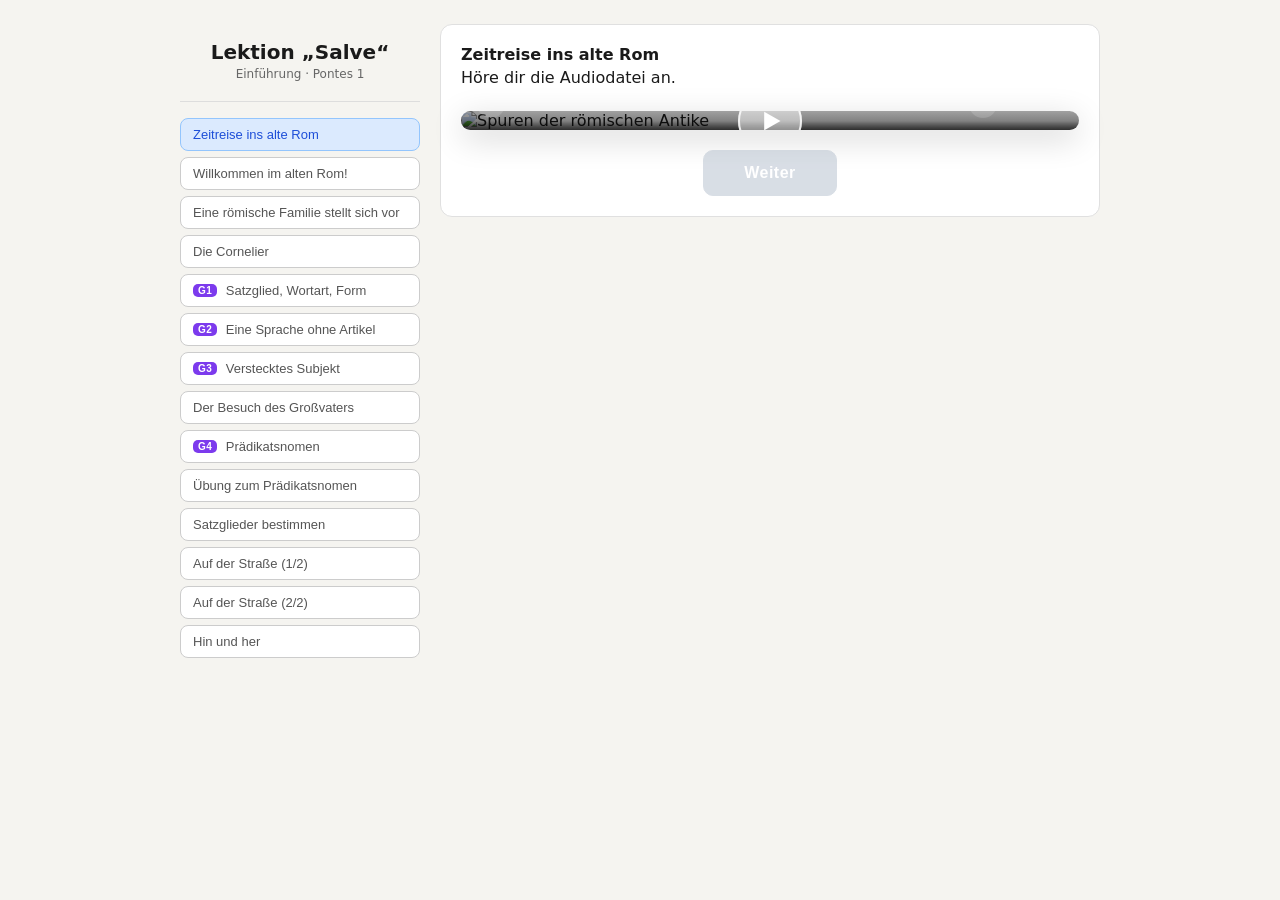
==== commit 61b65536: "Add files via upload" ====
--- a/salve.html
+++ b/salve.html
@@ -46,7 +46,7 @@
           <button class="nav-btn" id="nav-s12">Auf der Straße (1/2)</button>
           <button class="nav-btn" id="nav-s13">Auf der Straße (2/2)</button>
           <button class="nav-btn" id="nav-s14">Hin und her</button>
-          <button class="nav-btn nav-btn-uebersicht" id="nav-s15">📋 Übersicht</button>
+          <button class="nav-btn nav-btn-uebersicht" id="nav-s15" style="display:none;">📋 Übersicht</button>
         </div>
       </div>
 
@@ -1665,19 +1665,21 @@
             <canvas id="s15-confetti-canvas"></canvas>
 
             <!-- Medal Card -->
-            <div class="s15-medal-card s15-medal-pending" id="s15-medal-card">
+            <div class="s15-medal-card" id="s15-medal-card">
               <div class="s15-medal-wrap" id="s15-medal-wrap">
                 <div class="s15-medal-rays" id="s15-medal-rays"></div>
-                <div class="s15-medal-emoji" id="s15-medal-emoji">&#x270F;&#xFE0F;</div>
-              </div>
-              <div class="s15-score-label" id="s15-score-label">Löse erst alle Aufgaben.</div>
-              <div class="s15-progress-track" id="s15-progress-track" style="display:none;">
-                <div class="s15-progress-fill" id="s15-progress-fill"></div>
-              </div>
-              <div class="s15-score-sublabel" id="s15-score-sublabel">Dein Ergebnis erscheint, wenn du alle Aufgaben erledigt hast.</div>
-            </div>
-
-
+                <div class="s15-medal-emoji" id="s15-medal-emoji">🥇</div>
+              </div>
+              <div class="s15-score-label" id="s15-score-label">100 %</div>
+              <div class="s15-progress-wrap">
+                <div class="s15-progress-track">
+                  <div class="s15-progress-fill" id="s15-progress-fill"></div>
+                </div>
+              </div>
+              <div class="s15-score-sublabel" id="s15-score-sublabel">Hervorragend!</div>
+            </div>
+
+            <!-- Stats Chips -->
             <!-- Task Overview List -->
             <div class="s15-list-header">Aufgaben-Übersicht</div>
             <div class="s15-task-list" id="s15-task-list">
@@ -1698,6 +1700,21 @@
     </div>
     <!-- /app -->
 
+    <!-- Lehrercode Modal -->
+    <div class="lc-overlay" id="lc-overlay">
+      <div class="lc-modal" id="lc-modal" role="dialog" aria-modal="true" aria-labelledby="lc-title">
+        <div class="lc-icon">🔑</div>
+        <div class="lc-title" id="lc-title">Lehrercode eingeben</div>
+        <div class="lc-sub">Diese Aufgabe kann nur mit dem Lehrercode zurückgesetzt werden.</div>
+        <input class="lc-input" id="lc-input" type="password" inputmode="numeric" maxlength="10" placeholder="••••" autocomplete="off" />
+        <div class="lc-error" id="lc-error">Falscher Code. Bitte erneut versuchen.</div>
+        <div class="lc-actions">
+          <button class="lc-btn lc-btn-cancel" id="lc-btn-cancel">Abbrechen</button>
+          <button class="lc-btn lc-btn-confirm" id="lc-btn-confirm">Bestätigen</button>
+        </div>
+      </div>
+    </div>
+
     <script src="salve.js"></script>
   </body>
 </html>
--- a/salve.css
+++ b/salve.css
@@ -3357,10 +3357,6 @@
 .s15-bronze{ background: linear-gradient(135deg,#fdf8f4 0%,#f5e6d6 100%); }
 .s15-passed{ background: linear-gradient(135deg,#f9fafb 0%,#f3f4f6 100%); }
 .s15-failed{ background: linear-gradient(135deg,#fff5f5 0%,#fee2e2 100%); }
-.s15-medal-pending { background: linear-gradient(135deg,#f8fafc 0%,#f1f5f9 100%); }
-.s15-medal-pending .s15-score-label { font-size: 1.1rem; color: #374151; }
-.s15-medal-pending .s15-score-sublabel { font-size: 0.82rem; color: #9ca3af; }
-.s15-medal-pending .s15-medal-rays { display: none; }
 
 /* Medal + rays wrapper */
 .s15-medal-wrap {
@@ -3471,13 +3467,30 @@
 }
 
 /* Progress bar */
+.s15-progress-wrap {
+  position: relative;
+  max-width: 380px;
+  margin: 12px auto 20px;
+}
 .s15-progress-track {
   background: #e5e7eb;
   border-radius: 999px;
   height: 14px;
-  margin: 12px auto 10px;
-  max-width: 380px;
   overflow: hidden;
+}
+/* Gold threshold marker at 85% */
+.s15-progress-wrap::before {
+  content: '';
+  position: absolute;
+  top: -4px;
+  bottom: -4px;
+  left: 85%;
+  width: 2px;
+  background: #f59e0b;
+  border-radius: 2px;
+  transform: translateX(-50%);
+  pointer-events: none;
+  z-index: 1;
 }
 .s15-progress-fill {
   height: 100%;
@@ -3564,7 +3577,7 @@
 
 .s15-task-row {
   display: grid;
-  grid-template-columns: 24px 1fr 80px 72px 22px;
+  grid-template-columns: 24px 1fr 80px 72px 22px 26px;
   align-items: center;
   gap: 8px;
   padding: 10px 14px;
@@ -3629,6 +3642,39 @@
 .s15-row-icon-info   { background: #dbeafe; color: #1d4ed8; }
 .s15-row-icon-pending{ background: #f3f4f6; color: #9ca3af; }
 
+/* ── Reset button ── */
+.s15-row-reset {
+  width: 26px;
+  height: 26px;
+  border-radius: 6px;
+  border: 1px solid #e5e7eb;
+  background: #f9fafb;
+  color: #9ca3af;
+  font-size: 15px;
+  line-height: 1;
+  cursor: pointer;
+  display: flex;
+  align-items: center;
+  justify-content: center;
+  transition: background 0.12s, color 0.12s, border-color 0.12s, transform 0.1s;
+  padding: 0;
+  flex-shrink: 0;
+}
+.s15-row-reset:hover {
+  background: #fee2e2;
+  color: #dc2626;
+  border-color: #fca5a5;
+  transform: rotate(-30deg) scale(1.1);
+}
+.s15-row-reset:active {
+  transform: rotate(-60deg) scale(0.95);
+}
+.s15-row-reset-placeholder {
+  width: 26px;
+  height: 26px;
+  display: inline-block;
+}
+
 
 
 /* ── Next lesson button ── */
@@ -3654,3 +3700,156 @@
   box-shadow: 0 6px 20px rgba(59,130,246,.45);
   color: #fff;
 }
+
+/* ══════════════════════════════════════════════
+   Lehrercode Modal
+══════════════════════════════════════════════ */
+.lc-overlay {
+  display: none;
+  position: fixed;
+  inset: 0;
+  background: rgba(0, 0, 0, 0.45);
+  backdrop-filter: blur(3px);
+  z-index: 1000;
+  align-items: center;
+  justify-content: center;
+}
+.lc-overlay.active {
+  display: flex;
+  animation: lc-fade-in 0.2s ease;
+}
+@keyframes lc-fade-in {
+  from { opacity: 0; }
+  to   { opacity: 1; }
+}
+
+.lc-modal {
+  background: #fff;
+  border-radius: 20px;
+  padding: 32px 28px 24px;
+  width: 100%;
+  max-width: 360px;
+  margin: 16px;
+  text-align: center;
+  box-shadow: 0 20px 60px rgba(0,0,0,.18);
+  animation: lc-slide-up 0.25s cubic-bezier(.175,.885,.32,1.275);
+}
+@keyframes lc-slide-up {
+  from { transform: translateY(24px) scale(0.96); opacity: 0; }
+  to   { transform: translateY(0)    scale(1);    opacity: 1; }
+}
+
+.lc-icon {
+  font-size: 42px;
+  margin-bottom: 12px;
+  line-height: 1;
+}
+
+.lc-title {
+  font-size: 18px;
+  font-weight: 700;
+  color: #1a1a1a;
+  margin-bottom: 6px;
+}
+
+.lc-sub {
+  font-size: 13px;
+  color: #6b7280;
+  margin-bottom: 20px;
+  line-height: 1.5;
+}
+
+.lc-input {
+  width: 100%;
+  padding: 12px 16px;
+  border-radius: 10px;
+  border: 2px solid #e5e7eb;
+  font-size: 20px;
+  text-align: center;
+  letter-spacing: 0.25em;
+  outline: none;
+  transition: border-color 0.15s, box-shadow 0.15s;
+  color: #1a1a1a;
+  background: #f9fafb;
+}
+.lc-input:focus {
+  border-color: #3b82f6;
+  box-shadow: 0 0 0 3px rgba(59,130,246,.15);
+  background: #fff;
+}
+.lc-input.lc-input-error {
+  border-color: #ef4444;
+  box-shadow: 0 0 0 3px rgba(239,68,68,.12);
+  animation: lc-shake 0.35s ease;
+}
+@keyframes lc-shake {
+  0%,100% { transform: translateX(0); }
+  20%      { transform: translateX(-6px); }
+  40%      { transform: translateX(6px); }
+  60%      { transform: translateX(-4px); }
+  80%      { transform: translateX(4px); }
+}
+
+.lc-error {
+  font-size: 12px;
+  color: #ef4444;
+  margin-top: 8px;
+  min-height: 18px;
+  opacity: 0;
+  transition: opacity 0.15s;
+}
+.lc-error.visible {
+  opacity: 1;
+}
+
+.lc-actions {
+  display: flex;
+  gap: 10px;
+  margin-top: 20px;
+}
+
+.lc-btn {
+  flex: 1;
+  padding: 11px 0;
+  border-radius: 10px;
+  font-size: 14px;
+  font-weight: 600;
+  cursor: pointer;
+  border: none;
+  transition: transform 0.1s, box-shadow 0.1s, background 0.15s;
+}
+.lc-btn:active {
+  transform: scale(0.97);
+}
+
+.lc-btn-cancel {
+  background: #f3f4f6;
+  color: #374151;
+}
+.lc-btn-cancel:hover {
+  background: #e5e7eb;
+}
+
+.lc-btn-confirm {
+  background: linear-gradient(135deg, #1d4ed8 0%, #3b82f6 100%);
+  color: #fff;
+  box-shadow: 0 4px 12px rgba(59,130,246,.3);
+}
+.lc-btn-confirm:hover {
+  box-shadow: 0 6px 16px rgba(59,130,246,.4);
+  transform: translateY(-1px);
+}
+
+/* ── S15 Medal card: pending state after reset ── */
+.s15-medal-card.s15-pending-state {
+  background: linear-gradient(135deg, #f9fafb 0%, #f3f4f6 100%);
+}
+.s15-pending-state .s15-score-label {
+  display: none;
+}
+.s15-pending-state .s15-score-sublabel {
+  font-size: 15px;
+  color: #6b7280;
+  font-style: italic;
+  margin-top: 8px;
+}
